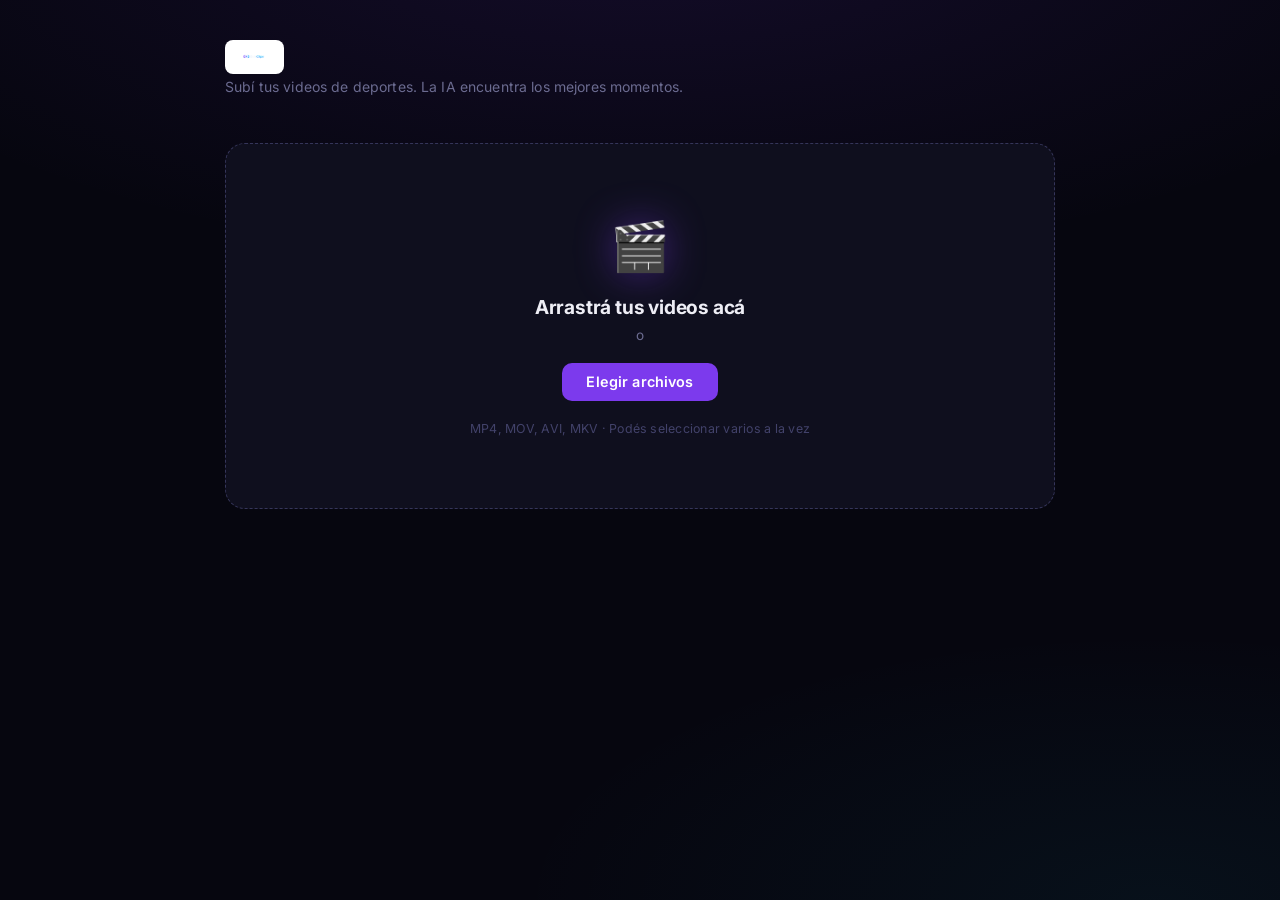
==== frontend/app.html @ ee847ef3 "Add GolaClips logo image across all pages Replace text logo with logo.png in landing, app, login, an" ====
<!DOCTYPE html>
<html lang="es">
<head>
  <meta charset="UTF-8">
  <meta name="viewport" content="width=device-width, initial-scale=1.0">
  <title>GolaClips - Subí tu video</title>
  <link rel="preconnect" href="https://fonts.googleapis.com">
  <link href="https://fonts.googleapis.com/css2?family=Inter:wght@400;500;600;700;800&display=swap" rel="stylesheet">
  <link rel="stylesheet" href="style.css">
</head>
<body>
  <div class="container">
    <header>
      <div class="header-brand">
        <a href="index.html"><img src="assets/logo.png" alt="GolaClips" class="logo-img"></a>
        <p class="tagline">Subí tus videos de deportes. La IA encuentra los mejores momentos.</p>
      </div>
      <div class="header-user hidden" id="header-user">
        <img id="user-avatar" class="user-avatar" src="" alt="" onerror="this.style.display='none'">
        <span id="user-name" class="user-name"></span>
        <button class="btn-logout" onclick="signOut()">Salir</button>
      </div>
    </header>

    <main>
      <div id="upload-area" class="upload-area">
        <div class="upload-icon">🎬</div>
        <p class="upload-text">Arrastrá tus videos acá</p>
        <p class="upload-sub">o</p>
        <button class="btn-primary" id="btn-elegir">Elegir archivos</button>
        <input type="file" id="file-input" accept="video/*" multiple hidden>
        <p class="upload-hint">MP4, MOV, AVI, MKV · Podés seleccionar varios a la vez</p>
      </div>

      <div id="file-list-section" class="hidden">
        <div id="file-list"></div>
      </div>

      <div id="options-area" class="options-area hidden">
        <div class="option-group">
          <label class="option-label">Duración de clips</label>
          <div class="duration-options">
            <label class="duration-opt">
              <input type="radio" name="duration" value="short">
              <div class="duration-opt-content">
                <span class="duration-name">Cortos</span>
                <span class="duration-range">hasta 30 seg</span>
              </div>
            </label>
            <label class="duration-opt">
              <input type="radio" name="duration" value="medium" checked>
              <div class="duration-opt-content">
                <span class="duration-name">Medios <span class="badge-rec">Recomendado</span></span>
                <span class="duration-range">hasta 1 min</span>
              </div>
            </label>
            <label class="duration-opt">
              <input type="radio" name="duration" value="long">
              <div class="duration-opt-content">
                <span class="duration-name">Largos</span>
                <span class="duration-range">hasta 2 min</span>
              </div>
            </label>
          </div>
        </div>

        <div class="option-group option-row">
          <div class="option-half">
            <label class="option-label" for="num-clips">Cantidad de clips</label>
            <select id="num-clips" class="option-select">
              <option value="auto">IA decide (Recomendado)</option>
              <option value="3">3 clips</option>
              <option value="5">5 clips</option>
              <option value="8">8 clips</option>
              <option value="10">10 clips</option>
            </select>
          </div>
        </div>

        <div class="option-group">
          <label class="option-label" for="custom-prompt">
            ¿Qué momentos querés extraer?
            <span class="option-optional">(opcional)</span>
          </label>
          <textarea
            id="custom-prompt"
            class="option-textarea"
            placeholder="Ej: Solo caídas épicas y trucos imposibles..."
            rows="2"
          ></textarea>
        </div>

        <button class="btn-primary btn-analyze" id="btn-analizar">Analizar ⚡</button>
      </div>

      <div id="error-msg" class="error-msg hidden"></div>

      <div id="jobs-section" class="jobs-section hidden"></div>

      <!-- History section -->
      <div id="history-section" class="history-section hidden">
        <div class="history-header">
          <h2 class="history-title">Tus clips anteriores</h2>
        </div>
        <div id="history-list" class="history-list"></div>
      </div>
    </main>
  </div>

  <script src="https://www.gstatic.com/firebasejs/10.12.2/firebase-app-compat.js"></script>
  <script src="https://www.gstatic.com/firebasejs/10.12.2/firebase-auth-compat.js"></script>
  <script src="firebase-config.js"></script>
  <script src="upload.js"></script>
</body>
</html>
---- frontend/style.css ----
*, *::before, *::after {
  box-sizing: border-box;
  margin: 0;
  padding: 0;
}

:root {
  --bg: #06060f;
  --bg-2: #0c0c1a;
  --surface: #0f0f1e;
  --surface-2: #161626;
  --border: #1e1e32;
  --border-hover: #35355a;
  --accent: #7c3aed;
  --accent-2: #22d3ee;
  --accent-hover: #6d28d9;
  --accent-glow: rgba(124, 58, 237, 0.3);
  --accent-glow-soft: rgba(124, 58, 237, 0.1);
  --text: #eeeef5;
  --text-muted: #6b6b90;
  --text-dim: #42426a;
  --success: #10b981;
  --success-glow: rgba(16, 185, 129, 0.15);
  --error: #f43f5e;
  --error-glow: rgba(244, 63, 94, 0.12);
  --gradient: linear-gradient(135deg, var(--accent), var(--accent-2));
}

body {
  background: var(--bg);
  color: var(--text);
  font-family: 'Inter', -apple-system, BlinkMacSystemFont, 'Segoe UI', sans-serif;
  min-height: 100vh;
  display: flex;
  justify-content: center;
  padding: 2.5rem 1rem 4rem;
  background-image:
    radial-gradient(ellipse 70% 40% at 50% -10%, rgba(124, 58, 237, 0.12), transparent),
    radial-gradient(ellipse 50% 30% at 90% 100%, rgba(34, 211, 238, 0.05), transparent);
}

.container {
  width: 100%;
  max-width: 830px;
}

/* ─── Header ──────────────────────────────────────── */

header {
  display: flex;
  align-items: center;
  justify-content: space-between;
  margin-bottom: 3rem;
}

.header-brand {
  display: flex;
  flex-direction: column;
  gap: 0.25rem;
}

header h1 {
  font-size: 1.75rem;
  font-weight: 800;
  letter-spacing: -0.5px;
  background: var(--gradient);
  -webkit-background-clip: text;
  -webkit-text-fill-color: transparent;
  background-clip: text;
}

.logo-img {
  height: 34px;
  width: auto;
  background: #fff;
  border-radius: 8px;
  padding: 4px 10px;
  display: block;
}

.tagline {
  color: var(--text-muted);
  font-size: 0.875rem;
  letter-spacing: 0.01em;
}

/* ─── Upload area ─────────────────────────────────── */

.upload-area {
  border: 1.5px dashed var(--border-hover);
  border-radius: 20px;
  padding: 4.5rem 2rem;
  text-align: center;
  cursor: pointer;
  transition: all 0.25s;
  background: var(--surface);
  position: relative;
  overflow: hidden;
}

.upload-area::before {
  content: '';
  position: absolute;
  inset: 0;
  background: radial-gradient(ellipse 80% 60% at 50% 60%, rgba(124, 58, 237, 0.07), transparent);
  opacity: 0;
  transition: opacity 0.3s;
  pointer-events: none;
}

.upload-area:hover::before,
.upload-area.drag-over::before {
  opacity: 1;
}

.upload-area:hover {
  border-color: var(--accent);
  border-style: solid;
  background: var(--surface-2);
  box-shadow: 0 0 40px var(--accent-glow-soft);
}

.upload-area.drag-over {
  border-color: var(--accent);
  border-style: solid;
  background: var(--surface-2);
  box-shadow: 0 0 50px var(--accent-glow), inset 0 0 40px rgba(124, 58, 237, 0.06);
}

.upload-icon {
  font-size: 3rem;
  margin-bottom: 1.25rem;
  display: block;
  filter: drop-shadow(0 0 20px rgba(124, 58, 237, 0.45));
}

.upload-text {
  font-size: 1.2rem;
  font-weight: 700;
  margin-bottom: 0.5rem;
  letter-spacing: -0.2px;
}

.upload-sub {
  color: var(--text-muted);
  margin-bottom: 1.25rem;
  font-size: 0.85rem;
}

.upload-hint {
  margin-top: 1.25rem;
  font-size: 0.775rem;
  color: var(--text-dim);
  letter-spacing: 0.02em;
}

/* ─── Buttons ─────────────────────────────────────── */

.btn-primary {
  display: inline-block;
  background: var(--accent);
  color: white;
  padding: 0.65rem 1.5rem;
  border-radius: 10px;
  font-weight: 600;
  cursor: pointer;
  border: none;
  text-decoration: none;
  font-size: 0.9rem;
  font-family: inherit;
  transition: all 0.2s;
  letter-spacing: 0.01em;
}

.btn-primary:hover {
  background: var(--accent-hover);
  box-shadow: 0 4px 22px var(--accent-glow), 0 2px 8px rgba(0, 0, 0, 0.3);
  transform: translateY(-1px);
}

.btn-primary:active {
  transform: translateY(0);
}

.btn-secondary {
  display: inline-block;
  background: transparent;
  color: var(--text-muted);
  padding: 0.6rem 1.25rem;
  border-radius: 10px;
  font-weight: 500;
  cursor: pointer;
  border: 1px solid var(--border-hover);
  text-decoration: none;
  font-size: 0.875rem;
  transition: all 0.2s;
}

.btn-secondary:hover {
  border-color: var(--accent);
  color: var(--accent);
  background: var(--accent-glow-soft);
}

/* ─── Progress bars ───────────────────────────────── */

.progress-bar-container {
  background: rgba(255, 255, 255, 0.05);
  border-radius: 99px;
  height: 5px;
  overflow: hidden;
  margin-bottom: 0.65rem;
}

.progress-bar {
  height: 100%;
  background: linear-gradient(90deg, var(--accent), var(--accent-2));
  border-radius: 99px;
  width: 0%;
  transition: width 0.5s ease;
  position: relative;
  overflow: hidden;
}

.progress-bar::after {
  content: '';
  position: absolute;
  top: 0;
  left: -60%;
  width: 40%;
  height: 100%;
  background: linear-gradient(90deg, transparent, rgba(255, 255, 255, 0.45), transparent);
  animation: shimmer 1.8s ease-in-out infinite;
}

@keyframes shimmer {
  0%   { left: -60%; }
  100% { left: 150%; }
}

.progress-text {
  color: var(--text-muted);
  font-size: 0.78rem;
  letter-spacing: 0.01em;
}

/* ─── State panels (clips.html) ───────────────────── */

.state-panel {
  text-align: center;
}

.state-panel h2 {
  font-size: 1.4rem;
  font-weight: 700;
  margin-bottom: 0.5rem;
  letter-spacing: -0.3px;
}

.status-text {
  color: var(--text-muted);
  margin-bottom: 1.75rem;
  font-size: 0.9rem;
}

/* ─── Spinner (dual ring) ─────────────────────────── */

.spinner {
  width: 44px;
  height: 44px;
  position: relative;
  margin: 0 auto 2rem;
}

.spinner::before,
.spinner::after {
  content: '';
  position: absolute;
  border-radius: 50%;
  border: 2.5px solid transparent;
}

.spinner::before {
  inset: 0;
  border-top-color: var(--accent);
  border-right-color: rgba(124, 58, 237, 0.25);
  animation: spin 0.9s cubic-bezier(0.4, 0, 0.6, 1) infinite;
  box-shadow: 0 0 14px var(--accent-glow);
}

.spinner::after {
  inset: 7px;
  border-bottom-color: var(--accent-2);
  border-left-color: rgba(34, 211, 238, 0.25);
  animation: spin 0.65s cubic-bezier(0.4, 0, 0.6, 1) infinite reverse;
}

@keyframes spin {
  to { transform: rotate(360deg); }
}

/* ─── Results header ──────────────────────────────── */

.results-header {
  display: flex;
  align-items: center;
  justify-content: space-between;
  gap: 1rem;
  margin-bottom: 1.75rem;
  text-align: left;
}

.clips-count {
  color: var(--text-muted);
  font-size: 0.85rem;
  margin-top: 0.2rem;
}

/* ─── Clips grid ──────────────────────────────────── */

.clips-grid {
  display: grid;
  grid-template-columns: repeat(auto-fill, minmax(270px, 1fr));
  gap: 1.25rem;
  text-align: left;
}

/* ─── Clip card ───────────────────────────────────── */

.clip-card {
  background: var(--surface);
  border: 1px solid var(--border);
  border-radius: 14px;
  overflow: hidden;
  transition: border-color 0.2s, box-shadow 0.25s, transform 0.2s;
  position: relative;
  animation: fade-in 0.3s ease both;
}

@keyframes fade-in {
  from { opacity: 0; transform: translateY(10px); }
  to   { opacity: 1; transform: translateY(0); }
}

.clip-card:hover {
  border-color: var(--border-hover);
  box-shadow: 0 6px 28px rgba(124, 58, 237, 0.12), 0 2px 8px rgba(0, 0, 0, 0.3);
  transform: translateY(-2px);
}

/* ─── Clip loading state ──────────────────────────── */

@keyframes pulse-glow {
  0%, 100% { box-shadow: 0 0 0 1.5px rgba(124, 58, 237, 0.4), 0 0 18px rgba(124, 58, 237, 0.15); }
  50%       { box-shadow: 0 0 0 2px rgba(124, 58, 237, 0.95), 0 0 32px rgba(124, 58, 237, 0.4); }
}

.clip-card.clip-loading {
  border-color: rgba(124, 58, 237, 0.6) !important;
  transform: translateY(-2px) !important;
  animation: pulse-glow 1.1s ease-in-out infinite !important;
}

.clip-card.clip-loading .clip-video {
  opacity: 0.4;
  filter: brightness(0.65);
}

.clip-extend-overlay {
  position: absolute;
  inset: 0;
  background: rgba(6, 6, 15, 0.7);
  display: flex;
  align-items: center;
  justify-content: center;
  z-index: 20;
  border-radius: 13px;
  backdrop-filter: blur(4px);
  -webkit-backdrop-filter: blur(4px);
}

.clip-extend-spinner {
  width: 32px;
  height: 32px;
  position: relative;
}

.clip-extend-spinner::before,
.clip-extend-spinner::after {
  content: '';
  position: absolute;
  border-radius: 50%;
  border: 2px solid transparent;
}

.clip-extend-spinner::before {
  inset: 0;
  border-top-color: var(--accent);
  border-right-color: rgba(124, 58, 237, 0.2);
  animation: spin 0.75s linear infinite;
  box-shadow: 0 0 10px var(--accent-glow);
}

.clip-extend-spinner::after {
  inset: 6px;
  border-bottom-color: var(--accent-2);
  animation: spin 0.55s linear infinite reverse;
}

/* ─── Clip video & info ───────────────────────────── */

.clip-video {
  width: 100%;
  display: block;
  background: #000;
  max-height: 195px;
  object-fit: cover;
  transition: opacity 0.35s, filter 0.35s;
}

.clip-info {
  padding: 0.9rem 1rem;
  display: flex;
  justify-content: space-between;
  align-items: flex-start;
  gap: 0.75rem;
}

.clip-info-left {
  flex: 1;
  min-width: 0;
}

.clip-label-row {
  display: flex;
  align-items: center;
  gap: 0.5rem;
  margin-bottom: 0.1rem;
}

.clip-label {
  font-weight: 700;
  font-size: 0.875rem;
  letter-spacing: -0.1px;
}

.clip-score {
  font-size: 0.68rem;
  font-weight: 700;
  background: var(--gradient);
  color: white;
  padding: 0.1rem 0.5rem;
  border-radius: 99px;
  letter-spacing: 0.03em;
}

.clip-desc {
  color: var(--text-muted);
  font-size: 0.775rem;
  margin-top: 0.3rem;
  font-style: italic;
  line-height: 1.45;
  display: none;
}

.clip-desc.visible {
  display: block;
}

.btn-ver-mas {
  background: none;
  border: none;
  color: var(--text-dim);
  font-size: 0.7rem;
  font-family: inherit;
  cursor: pointer;
  padding: 0;
  margin-top: 0.2rem;
  text-decoration: underline;
  text-underline-offset: 2px;
  transition: color 0.15s;
}

.btn-ver-mas:hover {
  color: var(--accent);
}

.clip-time {
  color: var(--text-dim);
  font-size: 0.745rem;
  margin-top: 0.3rem;
  font-variant-numeric: tabular-nums;
}

.btn-download {
  display: inline-flex;
  align-items: center;
  gap: 0.35rem;
  background: var(--accent);
  color: white;
  padding: 0.45rem 0.85rem;
  border-radius: 8px;
  font-size: 0.78rem;
  font-weight: 600;
  text-decoration: none;
  transition: all 0.2s;
  flex-shrink: 0;
  box-shadow: 0 2px 10px rgba(124, 58, 237, 0.25);
}

.btn-download:hover {
  background: var(--accent-hover);
  box-shadow: 0 4px 20px var(--accent-glow);
  transform: translateY(-1px);
}

/* ─── Error ───────────────────────────────────────── */

.error-icon {
  font-size: 2.5rem;
  margin-bottom: 1rem;
}

.error-msg {
  background: var(--error-glow);
  border: 1px solid rgba(244, 63, 94, 0.25);
  color: var(--error);
  padding: 0.875rem 1rem;
  border-radius: 10px;
  margin-top: 1rem;
  font-size: 0.875rem;
}

/* ─── Options area ────────────────────────────────── */

.options-area {
  background: var(--surface);
  border: 1px solid var(--border);
  border-radius: 18px;
  padding: 1.75rem 2rem;
  display: flex;
  flex-direction: column;
  gap: 1.5rem;
  margin-top: 1rem;
}

.option-group {
  display: flex;
  flex-direction: column;
  gap: 0.65rem;
}

.option-label {
  font-size: 0.83rem;
  font-weight: 600;
  color: var(--text);
  letter-spacing: 0.02em;
  text-transform: uppercase;
}

.option-optional {
  font-weight: 400;
  color: var(--text-dim);
  font-size: 0.78rem;
  text-transform: none;
  letter-spacing: 0;
}

.duration-options {
  display: flex;
  gap: 0.65rem;
}

.duration-opt {
  flex: 1;
  cursor: pointer;
}

.duration-opt input[type="radio"] {
  display: none;
}

.duration-opt-content {
  display: flex;
  flex-direction: column;
  gap: 0.15rem;
  padding: 0.75rem 0.9rem;
  border: 1.5px solid var(--border-hover);
  border-radius: 12px;
  background: var(--bg-2, #0c0c1a);
  transition: all 0.2s;
}

.duration-opt input[type="radio"]:checked + .duration-opt-content {
  border-color: var(--accent);
  background: rgba(124, 58, 237, 0.08);
  box-shadow: 0 0 0 3px rgba(124, 58, 237, 0.1);
}

.duration-opt:hover .duration-opt-content {
  border-color: var(--border-hover);
  background: var(--surface-2);
}

.duration-name {
  font-size: 0.875rem;
  font-weight: 600;
  display: flex;
  align-items: center;
  gap: 0.4rem;
}

.duration-range {
  font-size: 0.72rem;
  color: var(--text-muted);
}

.badge-rec {
  font-size: 0.58rem;
  font-weight: 700;
  background: var(--gradient);
  color: white;
  padding: 0.1rem 0.45rem;
  border-radius: 99px;
  letter-spacing: 0.04em;
  text-transform: uppercase;
}

.option-row {
  flex-direction: row;
  align-items: flex-end;
  gap: 1rem;
}

.option-half {
  flex: 1;
  display: flex;
  flex-direction: column;
  gap: 0.6rem;
}

.option-select {
  background: var(--bg-2, #0c0c1a);
  border: 1.5px solid var(--border-hover);
  color: var(--text);
  padding: 0.6rem 2.25rem 0.6rem 0.9rem;
  border-radius: 10px;
  font-size: 0.875rem;
  font-family: inherit;
  cursor: pointer;
  width: 100%;
  transition: border-color 0.2s, box-shadow 0.2s;
  appearance: none;
  background-image: url("data:image/svg+xml,%3Csvg xmlns='http://www.w3.org/2000/svg' width='12' height='8' viewBox='0 0 12 8'%3E%3Cpath d='M1 1l5 5 5-5' stroke='%236b6b90' stroke-width='1.5' fill='none' stroke-linecap='round' stroke-linejoin='round'/%3E%3C/svg%3E");
  background-repeat: no-repeat;
  background-position: right 0.9rem center;
}

.option-select:focus {
  outline: none;
  border-color: var(--accent);
  box-shadow: 0 0 0 3px rgba(124, 58, 237, 0.1);
}

.option-textarea {
  background: var(--bg-2, #0c0c1a);
  border: 1.5px solid var(--border-hover);
  color: var(--text);
  padding: 0.65rem 0.9rem;
  border-radius: 10px;
  font-size: 0.875rem;
  font-family: inherit;
  resize: vertical;
  width: 100%;
  transition: border-color 0.2s, box-shadow 0.2s;
  line-height: 1.5;
}

.option-textarea:focus {
  outline: none;
  border-color: var(--accent);
  box-shadow: 0 0 0 3px rgba(124, 58, 237, 0.1);
}

.option-textarea::placeholder {
  color: var(--text-dim);
}

.btn-analyze {
  align-self: flex-end;
  padding: 0.7rem 2rem;
  background: linear-gradient(135deg, var(--accent), #5b21b6);
  font-size: 0.925rem;
  letter-spacing: 0.02em;
}

.btn-analyze:hover {
  background: linear-gradient(135deg, var(--accent-hover), #4c1d95);
}

/* ─── Sort toggle ─────────────────────────────────── */

.sort-toggle {
  display: flex;
  gap: 0.25rem;
  background: rgba(255, 255, 255, 0.04);
  border: 1px solid var(--border);
  border-radius: 10px;
  padding: 3px;
}

.sort-btn {
  background: transparent;
  border: none;
  color: var(--text-muted);
  padding: 0.3rem 0.85rem;
  border-radius: 7px;
  font-size: 0.775rem;
  font-weight: 500;
  font-family: inherit;
  cursor: pointer;
  transition: all 0.18s;
}

.sort-btn.active {
  background: var(--accent);
  color: white;
  box-shadow: 0 2px 10px var(--accent-glow);
}

.sort-btn:not(.active):hover {
  color: var(--text);
  background: rgba(255, 255, 255, 0.06);
}

/* ─── Utility ─────────────────────────────────────── */

.hidden {
  display: none !important;
}

/* ─── File list ───────────────────────────────────── */

.file-list-section {
  margin-bottom: 0.75rem;
}

.file-item {
  display: flex;
  align-items: center;
  gap: 0.75rem;
  padding: 0.6rem 0.9rem;
  background: var(--surface);
  border: 1px solid var(--border);
  border-radius: 10px;
  margin-bottom: 0.45rem;
  transition: border-color 0.15s;
}

.file-item:hover {
  border-color: var(--border-hover);
}

.file-item-name {
  flex: 1;
  font-size: 0.85rem;
  font-weight: 500;
  overflow: hidden;
  text-overflow: ellipsis;
  white-space: nowrap;
}

.file-item-size {
  color: var(--text-muted);
  font-size: 0.775rem;
  white-space: nowrap;
}

.file-item-remove {
  background: none;
  border: none;
  color: var(--text-dim);
  cursor: pointer;
  font-size: 0.8rem;
  padding: 0.15rem 0.35rem;
  line-height: 1;
  border-radius: 5px;
  transition: all 0.15s;
  font-family: inherit;
}

.file-item-remove:hover {
  color: var(--error);
  background: var(--error-glow);
}

/* ─── Jobs section ────────────────────────────────── */

.jobs-section {
  display: flex;
  flex-direction: column;
  gap: 1.5rem;
}

.job-card {
  background: var(--surface);
  border: 1px solid var(--border);
  border-radius: 14px;
  overflow: hidden;
  transition: border-color 0.2s;
}

.job-header {
  display: flex;
  align-items: center;
  justify-content: space-between;
  padding: 0.9rem 1.1rem;
  gap: 0.75rem;
  border-bottom: 1px solid var(--border);
}

.job-filename {
  font-weight: 600;
  font-size: 0.875rem;
  overflow: hidden;
  text-overflow: ellipsis;
  white-space: nowrap;
}

/* Status badge with animated dot */
.job-badge {
  font-size: 0.72rem;
  font-weight: 600;
  color: var(--text-muted);
  white-space: nowrap;
  flex-shrink: 0;
  display: flex;
  align-items: center;
  gap: 0.45rem;
}

.job-badge::before {
  content: '';
  width: 6px;
  height: 6px;
  border-radius: 50%;
  background: var(--accent);
  display: inline-block;
  flex-shrink: 0;
  animation: dot-pulse 1.8s ease-in-out infinite;
}

@keyframes dot-pulse {
  0%, 100% { opacity: 0.4; transform: scale(0.85); }
  50%       { opacity: 1;   transform: scale(1.15); box-shadow: 0 0 8px var(--accent-glow); }
}

.job-badge.done {
  color: var(--success);
}

.job-badge.done::before {
  background: var(--success);
  animation: none;
  box-shadow: 0 0 8px var(--success-glow);
}

.job-badge.error {
  color: var(--error);
}

.job-badge.error::before {
  background: var(--error);
  animation: none;
  box-shadow: 0 0 8px var(--error-glow);
}

.job-progress {
  padding: 0.85rem 1.1rem 1rem;
}

.job-clips {
  border-top: 1px solid var(--border);
  padding: 1.25rem 1rem;
}

.inline-clips-header {
  display: flex;
  justify-content: flex-end;
  margin-bottom: 1rem;
}

/* ─── Extend clip controls ────────────────────────── */

.extend-controls {
  display: flex;
  gap: 5px;
  margin-top: 7px;
}

.btn-extend {
  background: transparent;
  border: 1px solid var(--border-hover);
  color: var(--text-dim);
  border-radius: 6px;
  padding: 3px 10px;
  font-size: 0.7rem;
  font-weight: 500;
  font-family: inherit;
  cursor: pointer;
  transition: all 0.15s;
  line-height: 1.6;
}

.btn-extend:hover:not(:disabled) {
  border-color: var(--accent);
  color: var(--accent);
  background: rgba(124, 58, 237, 0.08);
}

.btn-extend-end:hover:not(:disabled) {
  border-color: var(--success);
  color: var(--success);
  background: var(--success-glow);
}

.btn-extend:disabled {
  opacity: 0.3;
  cursor: not-allowed;
}

/* ─── Login page ──────────────────────────────────── */

.login-page {
  min-height: 100vh;
  display: flex;
  align-items: center;
  justify-content: center;
  padding: 2rem 1rem;
}

.login-card {
  background: var(--surface);
  border: 1px solid var(--border);
  border-radius: 24px;
  padding: 3rem 2.5rem;
  text-align: center;
  max-width: 400px;
  width: 100%;
  box-shadow: 0 0 60px rgba(124, 58, 237, 0.08);
}

.login-logo {
  font-size: 2rem;
  font-weight: 800;
  letter-spacing: -0.5px;
  background: var(--gradient);
  -webkit-background-clip: text;
  -webkit-text-fill-color: transparent;
  background-clip: text;
  margin-bottom: 0.75rem;
}

.login-tagline {
  color: var(--text-muted);
  font-size: 0.9rem;
  line-height: 1.6;
  margin-bottom: 2.25rem;
}

.btn-google {
  display: inline-flex;
  align-items: center;
  justify-content: center;
  gap: 0.65rem;
  background: white;
  color: #1f1f1f;
  border: none;
  border-radius: 12px;
  padding: 0.75rem 1.75rem;
  font-size: 0.925rem;
  font-weight: 600;
  font-family: inherit;
  cursor: pointer;
  transition: all 0.2s;
  width: 100%;
  box-shadow: 0 2px 12px rgba(0,0,0,0.2);
}

.btn-google:hover:not(:disabled) {
  background: #f5f5f5;
  box-shadow: 0 4px 20px rgba(0,0,0,0.25);
  transform: translateY(-1px);
}

.btn-google:disabled {
  opacity: 0.7;
  cursor: not-allowed;
}

.login-error {
  margin-top: 1rem;
  color: var(--error);
  font-size: 0.82rem;
  background: var(--error-glow);
  border: 1px solid rgba(244, 63, 94, 0.2);
  border-radius: 8px;
  padding: 0.6rem 0.85rem;
}

/* ─── Header user info ────────────────────────────── */

.header-user {
  display: flex;
  align-items: center;
  gap: 0.6rem;
  flex-shrink: 0;
}

.user-avatar {
  width: 32px;
  height: 32px;
  border-radius: 50%;
  border: 1.5px solid var(--border-hover);
  object-fit: cover;
  flex-shrink: 0;
}

.user-name {
  font-size: 0.82rem;
  font-weight: 500;
  color: var(--text-muted);
  max-width: 130px;
  overflow: hidden;
  text-overflow: ellipsis;
  white-space: nowrap;
}

.btn-logout {
  background: transparent;
  border: 1px solid var(--border-hover);
  color: var(--text-dim);
  padding: 0.35rem 0.75rem;
  border-radius: 8px;
  font-size: 0.75rem;
  font-weight: 500;
  font-family: inherit;
  cursor: pointer;
  transition: all 0.15s;
  white-space: nowrap;
}

.btn-logout:hover {
  border-color: var(--error);
  color: var(--error);
  background: var(--error-glow);
}

/* ─── History section ─────────────────────────────── */

.history-section {
  margin-top: 3rem;
  padding-top: 2.5rem;
  border-top: 1px solid var(--border);
}

.history-header {
  margin-bottom: 1.25rem;
}

.history-title {
  font-size: 1.1rem;
  font-weight: 700;
  letter-spacing: -0.2px;
}

.history-list {
  display: flex;
  flex-direction: column;
  gap: 0.85rem;
}

.history-card {
  background: var(--surface);
  border: 1px solid var(--border);
  border-radius: 14px;
  overflow: hidden;
  transition: border-color 0.2s;
}

.history-card:hover {
  border-color: var(--border-hover);
}

.history-card-header {
  display: flex;
  align-items: center;
  justify-content: space-between;
  gap: 0.75rem;
  padding: 0.85rem 1.1rem;
}

.history-card-meta {
  display: flex;
  flex-direction: column;
  gap: 0.15rem;
  min-width: 0;
}

.history-filename {
  font-size: 0.875rem;
  font-weight: 600;
  overflow: hidden;
  text-overflow: ellipsis;
  white-space: nowrap;
}

.history-date {
  font-size: 0.72rem;
  color: var(--text-dim);
}

.history-card-right {
  display: flex;
  align-items: center;
  gap: 0.65rem;
  flex-shrink: 0;
}

.history-badge {
  font-size: 0.72rem;
  font-weight: 600;
  color: var(--success);
  background: var(--success-glow);
  border: 1px solid rgba(16, 185, 129, 0.2);
  padding: 0.2rem 0.6rem;
  border-radius: 99px;
  white-space: nowrap;
}

.history-badge.expired {
  color: var(--text-dim);
  background: transparent;
  border-color: var(--border);
}

.history-toggle-btn {
  background: transparent;
  border: 1px solid var(--border-hover);
  color: var(--text-muted);
  padding: 0.3rem 0.75rem;
  border-radius: 8px;
  font-size: 0.75rem;
  font-weight: 500;
  font-family: inherit;
  cursor: pointer;
  transition: all 0.15s;
  white-space: nowrap;
}

.history-toggle-btn:hover {
  border-color: var(--accent);
  color: var(--accent);
  background: var(--accent-glow-soft);
}

.history-clips-grid {
  padding: 1rem;
  border-top: 1px solid var(--border);
  display: grid;
  grid-template-columns: repeat(auto-fill, minmax(240px, 1fr));
  gap: 1rem;
}
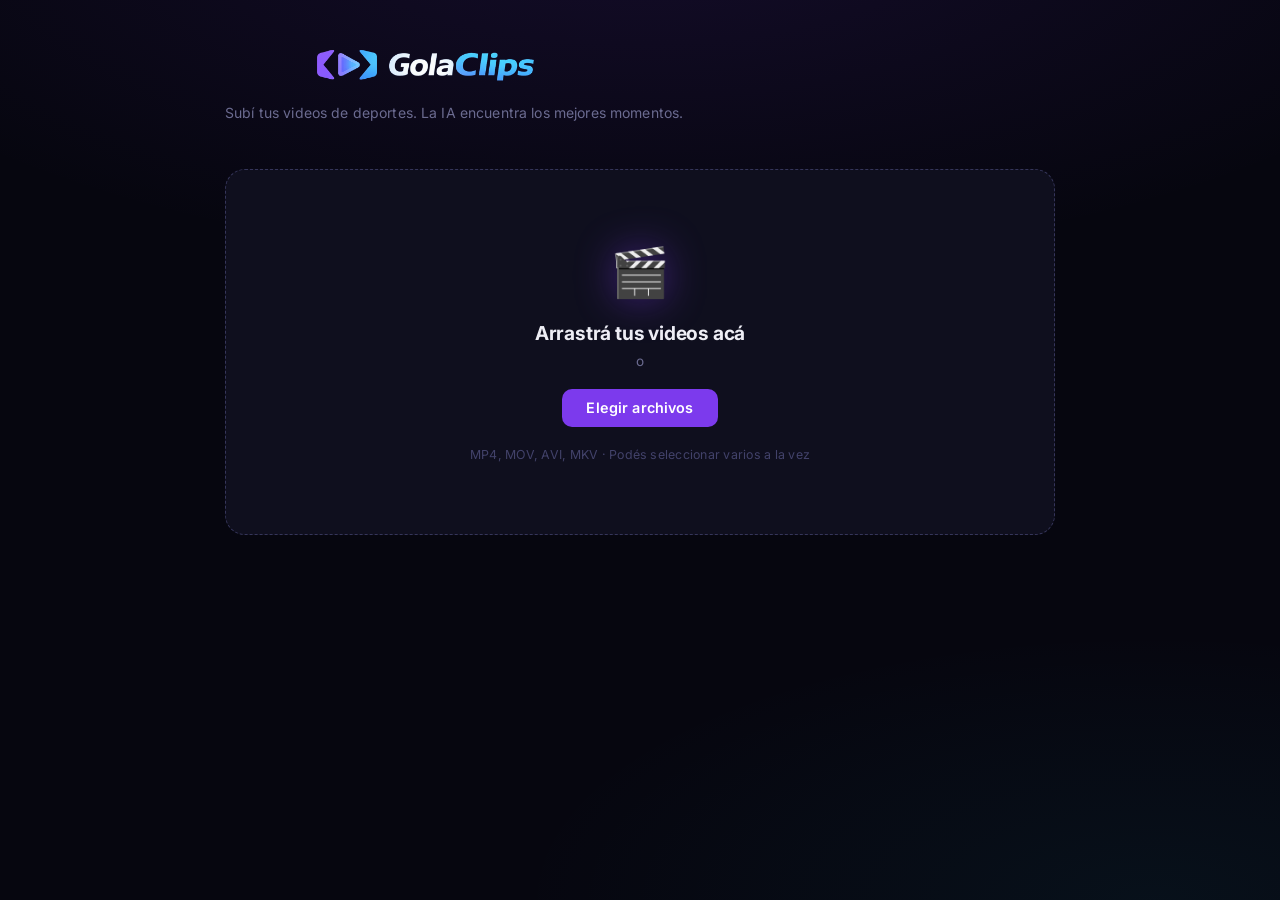
==== commit c783ae87: "Add Stripe payments, credits system, and dashboard - database.py: add credits_seconds + monthly_rese" ====
--- a/frontend/app.html
+++ b/frontend/app.html
@@ -7,6 +7,101 @@
   <link rel="preconnect" href="https://fonts.googleapis.com">
   <link href="https://fonts.googleapis.com/css2?family=Inter:wght@400;500;600;700;800&display=swap" rel="stylesheet">
   <link rel="stylesheet" href="style.css">
+  <style>
+    .header-credits {
+      padding: 0.4rem 0.875rem;
+      background: rgba(124,58,237,0.15);
+      border: 1px solid rgba(124,58,237,0.3);
+      border-radius: 8px;
+      color: #a78bfa;
+      font-size: 0.8rem;
+      font-weight: 700;
+      text-decoration: none;
+      transition: background 0.2s;
+      white-space: nowrap;
+    }
+    .header-credits:hover { background: rgba(124,58,237,0.28); }
+
+    .modal-overlay {
+      position: fixed;
+      inset: 0;
+      background: rgba(0,0,0,0.72);
+      display: flex;
+      align-items: center;
+      justify-content: center;
+      z-index: 1000;
+    }
+    .modal-overlay.hidden { display: none; }
+    .modal-card {
+      background: #18181f;
+      border: 1px solid rgba(255,255,255,0.1);
+      border-radius: 16px;
+      padding: 2rem;
+      max-width: 380px;
+      width: 90%;
+    }
+    .modal-title {
+      font-size: 1.15rem;
+      font-weight: 800;
+      letter-spacing: -0.3px;
+      margin-bottom: 1.25rem;
+    }
+    .quote-row {
+      display: flex;
+      justify-content: space-between;
+      align-items: center;
+      padding: 0.7rem 0;
+      border-bottom: 1px solid rgba(255,255,255,0.07);
+      font-size: 0.875rem;
+    }
+    .quote-row:last-of-type { border-bottom: none; }
+    .quote-lbl { color: rgba(238,238,245,0.55); }
+    .quote-val { font-weight: 700; }
+    .quote-val.insufficient { color: #f43f5e; }
+    .quote-alert {
+      margin-top: 1rem;
+      padding: 0.75rem 1rem;
+      background: rgba(244,63,94,0.1);
+      border: 1px solid rgba(244,63,94,0.3);
+      border-radius: 8px;
+      font-size: 0.8rem;
+      color: #f87171;
+    }
+    .quote-alert a { color: #f87171; font-weight: 600; }
+    .modal-actions {
+      display: flex;
+      gap: 0.75rem;
+      margin-top: 1.5rem;
+      justify-content: flex-end;
+    }
+    .btn-modal-cancel {
+      padding: 0.65rem 1.25rem;
+      border-radius: 9px;
+      border: 1px solid rgba(255,255,255,0.12);
+      background: transparent;
+      color: rgba(238,238,245,0.6);
+      font-size: 0.875rem;
+      font-weight: 600;
+      cursor: pointer;
+      font-family: inherit;
+      transition: background 0.15s;
+    }
+    .btn-modal-cancel:hover { background: rgba(255,255,255,0.06); }
+    .btn-modal-confirm {
+      padding: 0.65rem 1.5rem;
+      border-radius: 9px;
+      background: linear-gradient(135deg, #7c3aed, #22d3ee);
+      color: #fff;
+      font-size: 0.875rem;
+      font-weight: 700;
+      border: none;
+      cursor: pointer;
+      font-family: inherit;
+      transition: opacity 0.2s;
+    }
+    .btn-modal-confirm:hover { opacity: 0.85; }
+    .btn-modal-confirm:disabled { opacity: 0.4; cursor: not-allowed; }
+  </style>
 </head>
 <body>
   <div class="container">
@@ -16,6 +111,7 @@
         <p class="tagline">Subí tus videos de deportes. La IA encuentra los mejores momentos.</p>
       </div>
       <div class="header-user hidden" id="header-user">
+        <a href="dashboard.html" class="header-credits" id="header-credits-link">💳 $<span id="header-credits-usd">...</span></a>
         <img id="user-avatar" class="user-avatar" src="" alt="" onerror="this.style.display='none'">
         <span id="user-name" class="user-name"></span>
         <button class="btn-logout" onclick="signOut()">Salir</button>
@@ -107,6 +203,18 @@
     </main>
   </div>
 
+  <!-- Quote confirmation modal -->
+  <div id="quote-modal" class="modal-overlay hidden">
+    <div class="modal-card">
+      <div class="modal-title">Confirmar análisis</div>
+      <div id="quote-info"></div>
+      <div class="modal-actions">
+        <button class="btn-modal-cancel" onclick="dismissQuoteModal()">Cancelar</button>
+        <button class="btn-modal-confirm" id="btn-confirm-quote" onclick="confirmQuote()">Analizar ⚡</button>
+      </div>
+    </div>
+  </div>
+
   <script src="https://www.gstatic.com/firebasejs/10.12.2/firebase-app-compat.js"></script>
   <script src="https://www.gstatic.com/firebasejs/10.12.2/firebase-auth-compat.js"></script>
   <script src="firebase-config.js"></script>
--- a/frontend/style.css
+++ b/frontend/style.css
@@ -70,12 +70,10 @@
 }
 
 .logo-img {
-  height: 34px;
+  height: 280px;
   width: auto;
-  background: #fff;
-  border-radius: 8px;
-  padding: 4px 10px;
   display: block;
+  margin: -110px 0;
 }
 
 .tagline {
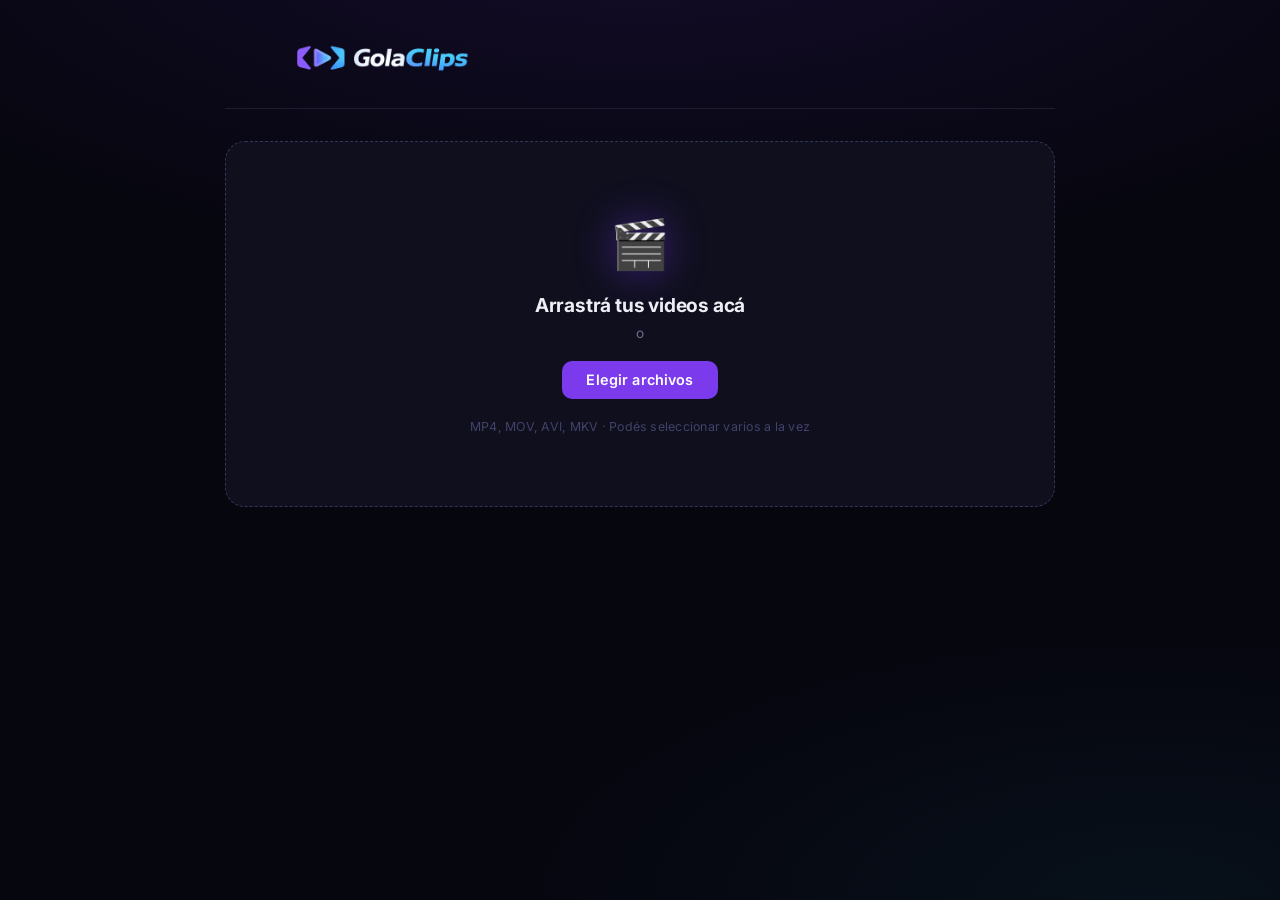
==== commit 0a5e586e: "Redesign app header with user dropdown, credits bar, and plans modal - Replace flat header with prof" ====
--- a/frontend/app.html
+++ b/frontend/app.html
@@ -8,20 +8,291 @@
   <link href="https://fonts.googleapis.com/css2?family=Inter:wght@400;500;600;700;800&display=swap" rel="stylesheet">
   <link rel="stylesheet" href="style.css">
   <style>
-    .header-credits {
-      padding: 0.4rem 0.875rem;
-      background: rgba(124,58,237,0.15);
-      border: 1px solid rgba(124,58,237,0.3);
-      border-radius: 8px;
+
+    /* ── APP HEADER ─────────────────────────────────── */
+    .app-header {
+      display: flex;
+      align-items: center;
+      justify-content: space-between;
+      padding: 0 0 1.5rem 0;
+      margin-bottom: 2rem;
+      border-bottom: 1px solid var(--border);
+    }
+
+    .app-header-logo .logo-img {
+      height: 220px;
+      width: auto;
+      display: block;
+      margin: -88px 0;
+    }
+
+    .app-header-nav {
+      display: flex;
+      align-items: center;
+      gap: 0.75rem;
+    }
+
+    /* Credits pill */
+    .nav-credits {
+      display: flex;
+      align-items: center;
+      gap: 0.45rem;
+      padding: 0.4rem 0.9rem;
+      background: rgba(124,58,237,0.12);
+      border: 1px solid rgba(124,58,237,0.28);
+      border-radius: 99px;
+      font-size: 0.8rem;
+      font-weight: 700;
+      color: #a78bfa;
+      white-space: nowrap;
+      cursor: default;
+    }
+
+    .nav-credits-icon { font-size: 0.85rem; }
+
+    /* Upgrade CTA */
+    .nav-upgrade-btn {
+      padding: 0.42rem 1rem;
+      border-radius: 99px;
+      background: linear-gradient(135deg, #f59e0b, #f97316);
+      color: #1a0a00;
+      font-size: 0.78rem;
+      font-weight: 700;
+      border: none;
+      cursor: pointer;
+      font-family: inherit;
+      transition: opacity 0.2s, transform 0.15s;
+      white-space: nowrap;
+      letter-spacing: 0.01em;
+    }
+    .nav-upgrade-btn:hover { opacity: 0.88; transform: translateY(-1px); }
+
+    /* User menu trigger */
+    .user-menu { position: relative; }
+
+    .user-menu-trigger {
+      display: flex;
+      align-items: center;
+      gap: 0.5rem;
+      padding: 0.35rem 0.75rem 0.35rem 0.4rem;
+      background: var(--surface);
+      border: 1px solid var(--border-hover);
+      border-radius: 99px;
+      cursor: pointer;
+      font-family: inherit;
+      transition: border-color 0.2s, background 0.2s;
+    }
+    .user-menu-trigger:hover {
+      border-color: rgba(124,58,237,0.5);
+      background: var(--surface-2);
+    }
+    .user-menu-trigger .user-avatar {
+      width: 28px;
+      height: 28px;
+      border-radius: 50%;
+      object-fit: cover;
+      flex-shrink: 0;
+    }
+    .user-menu-trigger .user-name-short {
+      font-size: 0.8rem;
+      font-weight: 600;
+      color: var(--text);
+      max-width: 110px;
+      overflow: hidden;
+      text-overflow: ellipsis;
+      white-space: nowrap;
+    }
+    .user-menu-trigger .chevron {
+      width: 14px;
+      height: 14px;
+      stroke: var(--text-muted);
+      flex-shrink: 0;
+      transition: transform 0.2s;
+    }
+    .user-menu.open .chevron { transform: rotate(180deg); }
+
+    /* Dropdown panel */
+    .user-dropdown {
+      position: absolute;
+      top: calc(100% + 10px);
+      right: 0;
+      width: 280px;
+      background: #13131f;
+      border: 1px solid rgba(255,255,255,0.1);
+      border-radius: 18px;
+      box-shadow: 0 20px 60px rgba(0,0,0,0.55), 0 0 0 1px rgba(124,58,237,0.08);
+      z-index: 500;
+      overflow: hidden;
+      animation: dropdown-in 0.18s ease;
+    }
+    @keyframes dropdown-in {
+      from { opacity: 0; transform: translateY(-6px) scale(0.97); }
+      to   { opacity: 1; transform: translateY(0) scale(1); }
+    }
+    .user-dropdown.hidden { display: none; }
+
+    /* Profile section */
+    .dropdown-profile {
+      display: flex;
+      align-items: center;
+      gap: 0.85rem;
+      padding: 1.1rem 1.1rem 1rem;
+    }
+    .dropdown-profile img {
+      width: 42px;
+      height: 42px;
+      border-radius: 50%;
+      object-fit: cover;
+      border: 2px solid rgba(124,58,237,0.35);
+      flex-shrink: 0;
+    }
+    .dropdown-display-name {
+      font-size: 0.875rem;
+      font-weight: 700;
+      color: var(--text);
+      line-height: 1.3;
+    }
+    .dropdown-display-email {
+      font-size: 0.72rem;
+      color: var(--text-muted);
+      margin-top: 0.1rem;
+      overflow: hidden;
+      text-overflow: ellipsis;
+      white-space: nowrap;
+    }
+
+    .dropdown-divider {
+      height: 1px;
+      background: rgba(255,255,255,0.07);
+      margin: 0;
+    }
+
+    /* Credits section */
+    .dropdown-credits-section { padding: 0.9rem 1.1rem; }
+
+    .dropdown-credits-header {
+      display: flex;
+      align-items: center;
+      justify-content: space-between;
+      margin-bottom: 0.55rem;
+    }
+    .dropdown-section-label {
+      font-size: 0.7rem;
+      font-weight: 600;
+      color: var(--text-muted);
+      text-transform: uppercase;
+      letter-spacing: 0.06em;
+    }
+    .dropdown-credits-count {
+      font-size: 0.8rem;
+      font-weight: 700;
+      color: #a78bfa;
+    }
+    .credits-bar-track {
+      height: 5px;
+      background: rgba(255,255,255,0.07);
+      border-radius: 99px;
+      overflow: hidden;
+      margin-bottom: 0.45rem;
+    }
+    .credits-bar-fill {
+      height: 100%;
+      border-radius: 99px;
+      background: linear-gradient(90deg, #7c3aed, #22d3ee);
+      transition: width 0.4s ease;
+    }
+    .credits-bar-fill.low { background: linear-gradient(90deg, #f43f5e, #f97316); }
+    .dropdown-reset-info {
+      font-size: 0.68rem;
+      color: var(--text-dim);
+    }
+
+    /* Plan section */
+    .dropdown-plan-section { padding: 0.9rem 1.1rem; }
+
+    .dropdown-plan-row {
+      display: flex;
+      align-items: center;
+      justify-content: space-between;
+      margin-bottom: 0.6rem;
+    }
+    .plan-badge-dropdown {
+      font-size: 0.68rem;
+      font-weight: 800;
+      padding: 0.2rem 0.6rem;
+      border-radius: 99px;
+      letter-spacing: 0.05em;
+      text-transform: uppercase;
+    }
+    .plan-badge-dropdown.free {
+      background: rgba(255,255,255,0.08);
+      color: var(--text-muted);
+      border: 1px solid rgba(255,255,255,0.1);
+    }
+    .plan-badge-dropdown.pro {
+      background: #f59e0b;
+      color: #1a0800;
+    }
+
+    .dropdown-plan-desc {
+      font-size: 0.72rem;
+      color: var(--text-muted);
+      line-height: 1.4;
+      margin-bottom: 0.75rem;
+    }
+
+    .btn-ver-planes {
+      display: block;
+      width: 100%;
+      padding: 0.55rem 1rem;
+      background: linear-gradient(135deg, rgba(124,58,237,0.2), rgba(34,211,238,0.12));
+      border: 1px solid rgba(124,58,237,0.35);
+      border-radius: 10px;
       color: #a78bfa;
       font-size: 0.8rem;
+      font-weight: 600;
+      font-family: inherit;
+      cursor: pointer;
+      text-align: center;
+      transition: background 0.2s, border-color 0.2s;
+      text-decoration: none;
+    }
+    .btn-ver-planes:hover {
+      background: linear-gradient(135deg, rgba(124,58,237,0.32), rgba(34,211,238,0.2));
+      border-color: rgba(124,58,237,0.6);
+      color: #c4b5fd;
+    }
+    .btn-ver-planes.upgrade {
+      background: linear-gradient(135deg, #f59e0b, #f97316);
+      border-color: transparent;
+      color: #1a0800;
       font-weight: 700;
-      text-decoration: none;
-      transition: background 0.2s;
-      white-space: nowrap;
-    }
-    .header-credits:hover { background: rgba(124,58,237,0.28); }
-
+    }
+    .btn-ver-planes.upgrade:hover { opacity: 0.88; }
+
+    /* Sign out */
+    .dropdown-signout {
+      display: flex;
+      align-items: center;
+      gap: 0.55rem;
+      width: 100%;
+      padding: 0.85rem 1.1rem;
+      background: transparent;
+      border: none;
+      color: var(--text-muted);
+      font-size: 0.8rem;
+      font-weight: 500;
+      font-family: inherit;
+      cursor: pointer;
+      transition: background 0.15s, color 0.15s;
+      text-align: left;
+    }
+    .dropdown-signout:hover {
+      background: var(--error-glow);
+      color: var(--error);
+    }
+
+    /* ── MODAL ──────────────────────────────────────── */
     .modal-overlay {
       position: fixed;
       inset: 0;
@@ -33,15 +304,16 @@
     }
     .modal-overlay.hidden { display: none; }
     .modal-card {
-      background: #18181f;
+      background: #13131f;
       border: 1px solid rgba(255,255,255,0.1);
-      border-radius: 16px;
-      padding: 2rem;
+      border-radius: 18px;
+      padding: 1.75rem 2rem;
       max-width: 380px;
       width: 90%;
+      box-shadow: 0 20px 60px rgba(0,0,0,0.6);
     }
     .modal-title {
-      font-size: 1.15rem;
+      font-size: 1.1rem;
       font-weight: 800;
       letter-spacing: -0.3px;
       margin-bottom: 1.25rem;
@@ -50,24 +322,24 @@
       display: flex;
       justify-content: space-between;
       align-items: center;
-      padding: 0.7rem 0;
-      border-bottom: 1px solid rgba(255,255,255,0.07);
+      padding: 0.65rem 0;
+      border-bottom: 1px solid rgba(255,255,255,0.06);
       font-size: 0.875rem;
     }
     .quote-row:last-of-type { border-bottom: none; }
-    .quote-lbl { color: rgba(238,238,245,0.55); }
+    .quote-lbl { color: rgba(238,238,245,0.5); }
     .quote-val { font-weight: 700; }
     .quote-val.insufficient { color: #f43f5e; }
     .quote-alert {
-      margin-top: 1rem;
-      padding: 0.75rem 1rem;
+      margin-top: 0.875rem;
+      padding: 0.7rem 0.9rem;
       background: rgba(244,63,94,0.1);
-      border: 1px solid rgba(244,63,94,0.3);
+      border: 1px solid rgba(244,63,94,0.25);
       border-radius: 8px;
-      font-size: 0.8rem;
+      font-size: 0.78rem;
       color: #f87171;
-    }
-    .quote-alert a { color: #f87171; font-weight: 600; }
+      line-height: 1.5;
+    }
     .modal-actions {
       display: flex;
       gap: 0.75rem;
@@ -75,20 +347,20 @@
       justify-content: flex-end;
     }
     .btn-modal-cancel {
-      padding: 0.65rem 1.25rem;
+      padding: 0.6rem 1.2rem;
       border-radius: 9px;
-      border: 1px solid rgba(255,255,255,0.12);
+      border: 1px solid rgba(255,255,255,0.1);
       background: transparent;
-      color: rgba(238,238,245,0.6);
+      color: rgba(238,238,245,0.55);
       font-size: 0.875rem;
       font-weight: 600;
       cursor: pointer;
       font-family: inherit;
       transition: background 0.15s;
     }
-    .btn-modal-cancel:hover { background: rgba(255,255,255,0.06); }
+    .btn-modal-cancel:hover { background: rgba(255,255,255,0.05); }
     .btn-modal-confirm {
-      padding: 0.65rem 1.5rem;
+      padding: 0.6rem 1.4rem;
       border-radius: 9px;
       background: linear-gradient(135deg, #7c3aed, #22d3ee);
       color: #fff;
@@ -100,24 +372,192 @@
       transition: opacity 0.2s;
     }
     .btn-modal-confirm:hover { opacity: 0.85; }
-    .btn-modal-confirm:disabled { opacity: 0.4; cursor: not-allowed; }
+    .btn-modal-confirm:disabled { opacity: 0.35; cursor: not-allowed; }
+
+    /* ── PLANES MODAL ───────────────────────────────── */
+    .plans-modal-card {
+      background: #13131f;
+      border: 1px solid rgba(255,255,255,0.1);
+      border-radius: 20px;
+      padding: 2rem;
+      max-width: 520px;
+      width: 94%;
+      box-shadow: 0 20px 60px rgba(0,0,0,0.6);
+    }
+    .plans-modal-title {
+      font-size: 1.25rem;
+      font-weight: 800;
+      letter-spacing: -0.4px;
+      margin-bottom: 0.35rem;
+    }
+    .plans-modal-sub {
+      font-size: 0.82rem;
+      color: var(--text-muted);
+      margin-bottom: 1.5rem;
+    }
+    .plans-grid {
+      display: grid;
+      grid-template-columns: 1fr 1fr;
+      gap: 0.9rem;
+      margin-bottom: 1.5rem;
+    }
+    .plan-card {
+      background: rgba(255,255,255,0.03);
+      border: 1.5px solid rgba(255,255,255,0.08);
+      border-radius: 14px;
+      padding: 1.25rem 1.1rem;
+    }
+    .plan-card.highlighted {
+      border-color: #f59e0b;
+      background: rgba(245,158,11,0.06);
+    }
+    .plan-card-name {
+      font-size: 0.72rem;
+      font-weight: 700;
+      text-transform: uppercase;
+      letter-spacing: 0.07em;
+      color: var(--text-muted);
+      margin-bottom: 0.35rem;
+    }
+    .plan-card.highlighted .plan-card-name { color: #f59e0b; }
+    .plan-card-price {
+      font-size: 1.6rem;
+      font-weight: 800;
+      letter-spacing: -0.5px;
+      margin-bottom: 0.75rem;
+    }
+    .plan-card-price span { font-size: 0.8rem; font-weight: 500; color: var(--text-muted); }
+    .plan-feature {
+      font-size: 0.78rem;
+      color: var(--text-muted);
+      display: flex;
+      align-items: flex-start;
+      gap: 0.45rem;
+      margin-bottom: 0.45rem;
+      line-height: 1.4;
+    }
+    .plan-feature .check { color: var(--success); flex-shrink: 0; }
+    .plan-feature .check-pro { color: #f59e0b; flex-shrink: 0; }
+    .plans-note {
+      font-size: 0.75rem;
+      color: var(--text-dim);
+      text-align: center;
+      line-height: 1.5;
+    }
+    .btn-close-plans {
+      display: block;
+      width: 100%;
+      margin-top: 1.25rem;
+      padding: 0.65rem;
+      border-radius: 10px;
+      border: 1px solid rgba(255,255,255,0.1);
+      background: transparent;
+      color: var(--text-muted);
+      font-size: 0.875rem;
+      font-weight: 600;
+      font-family: inherit;
+      cursor: pointer;
+      transition: background 0.15s;
+    }
+    .btn-close-plans:hover { background: rgba(255,255,255,0.05); }
   </style>
 </head>
 <body>
   <div class="container">
-    <header>
-      <div class="header-brand">
-        <a href="index.html"><img src="assets/logo.png" alt="GolaClips" class="logo-img"></a>
-        <p class="tagline">Subí tus videos de deportes. La IA encuentra los mejores momentos.</p>
-      </div>
-      <div class="header-user hidden" id="header-user">
-        <a href="dashboard.html" class="header-credits" id="header-credits-link">💳 $<span id="header-credits-usd">...</span></a>
-        <img id="user-avatar" class="user-avatar" src="" alt="" onerror="this.style.display='none'">
-        <span id="user-name" class="user-name"></span>
-        <button class="btn-logout" onclick="signOut()">Salir</button>
-      </div>
+
+    <!-- ── HEADER ───────────────────────────────────── -->
+    <header class="app-header">
+      <a href="index.html" class="app-header-logo">
+        <img src="assets/logo.png" alt="GolaClips" class="logo-img">
+      </a>
+
+      <nav class="app-header-nav hidden" id="header-user">
+
+        <!-- Credits pill -->
+        <div class="nav-credits" title="Créditos disponibles este mes">
+          <span class="nav-credits-icon">⚡</span>
+          <span id="header-credits-display">...</span>
+        </div>
+
+        <!-- Upgrade CTA (solo free) -->
+        <button class="nav-upgrade-btn" id="nav-upgrade-btn" style="display:none"
+                onclick="openPlansModal()">
+          Mejorar a Pro ✨
+        </button>
+
+        <!-- User dropdown trigger -->
+        <div class="user-menu" id="user-menu">
+          <button class="user-menu-trigger" onclick="toggleUserMenu()" id="user-menu-trigger"
+                  aria-haspopup="true" aria-expanded="false">
+            <img id="user-avatar" class="user-avatar" src="" alt=""
+                 onerror="this.style.display='none'">
+            <span id="user-name" class="user-name-short"></span>
+            <svg class="chevron" viewBox="0 0 24 24" fill="none"
+                 stroke-width="2.5" stroke-linecap="round" stroke-linejoin="round">
+              <polyline points="6 9 12 15 18 9"></polyline>
+            </svg>
+          </button>
+
+          <!-- Dropdown panel -->
+          <div class="user-dropdown hidden" id="user-dropdown">
+
+            <!-- Profile info -->
+            <div class="dropdown-profile">
+              <img id="dropdown-avatar" src="" alt="" onerror="this.style.display='none'">
+              <div style="min-width:0">
+                <div class="dropdown-display-name" id="dropdown-name"></div>
+                <div class="dropdown-display-email" id="dropdown-email"></div>
+              </div>
+            </div>
+
+            <div class="dropdown-divider"></div>
+
+            <!-- Credits -->
+            <div class="dropdown-credits-section">
+              <div class="dropdown-credits-header">
+                <span class="dropdown-section-label">Créditos este mes</span>
+                <span class="dropdown-credits-count" id="dropdown-credits-count">...</span>
+              </div>
+              <div class="credits-bar-track">
+                <div class="credits-bar-fill" id="credits-bar-fill" style="width:100%"></div>
+              </div>
+              <div class="dropdown-reset-info" id="dropdown-reset-info"></div>
+            </div>
+
+            <div class="dropdown-divider"></div>
+
+            <!-- Plan -->
+            <div class="dropdown-plan-section">
+              <div class="dropdown-plan-row">
+                <span class="dropdown-section-label">Tu plan</span>
+                <span class="plan-badge-dropdown free" id="dropdown-plan-badge">FREE</span>
+              </div>
+              <div class="dropdown-plan-desc" id="dropdown-plan-desc"></div>
+              <button class="btn-ver-planes" id="btn-ver-planes" onclick="openPlansModal(); closeUserMenu()">
+                Ver planes
+              </button>
+            </div>
+
+            <div class="dropdown-divider"></div>
+
+            <!-- Sign out -->
+            <button class="dropdown-signout" onclick="signOut()">
+              <svg width="14" height="14" viewBox="0 0 24 24" fill="none" stroke="currentColor"
+                   stroke-width="2" stroke-linecap="round" stroke-linejoin="round">
+                <path d="M9 21H5a2 2 0 0 1-2-2V5a2 2 0 0 1 2-2h4"/>
+                <polyline points="16 17 21 12 16 7"/>
+                <line x1="21" y1="12" x2="9" y2="12"/>
+              </svg>
+              Cerrar sesión
+            </button>
+
+          </div><!-- /user-dropdown -->
+        </div><!-- /user-menu -->
+
+      </nav>
     </header>
 
+    <!-- ── MAIN ─────────────────────────────────────── -->
     <main>
       <div id="upload-area" class="upload-area">
         <div class="upload-icon">🎬</div>
@@ -190,10 +630,9 @@
       </div>
 
       <div id="error-msg" class="error-msg hidden"></div>
-
       <div id="jobs-section" class="jobs-section hidden"></div>
 
-      <!-- History section -->
+      <!-- History -->
       <div id="history-section" class="history-section hidden">
         <div class="history-header">
           <h2 class="history-title">Tus clips anteriores</h2>
@@ -203,7 +642,7 @@
     </main>
   </div>
 
-  <!-- Quote confirmation modal -->
+  <!-- ── QUOTE MODAL ───────────────────────────────── -->
   <div id="quote-modal" class="modal-overlay hidden">
     <div class="modal-card">
       <div class="modal-title">Confirmar análisis</div>
@@ -215,6 +654,43 @@
     </div>
   </div>
 
+  <!-- ── PLANES MODAL ──────────────────────────────── -->
+  <div id="plans-modal" class="modal-overlay hidden" onclick="closePlansModalOutside(event)">
+    <div class="plans-modal-card">
+      <div class="plans-modal-title">Planes de GolaClips</div>
+      <div class="plans-modal-sub">Elegí el plan que mejor se adapta a vos</div>
+
+      <div class="plans-grid">
+        <!-- Free -->
+        <div class="plan-card">
+          <div class="plan-card-name">Free</div>
+          <div class="plan-card-price">$0 <span>/ mes</span></div>
+          <div class="plan-feature"><span class="check">✓</span> 30 créditos / mes</div>
+          <div class="plan-feature"><span class="check">✓</span> 1 crédito = 1 minuto de video</div>
+          <div class="plan-feature"><span class="check">✓</span> Clips se guardan 3 días</div>
+          <div class="plan-feature" style="color:var(--text-dim)"><span style="color:var(--text-dim)">✗</span> Marca de agua en clips</div>
+        </div>
+
+        <!-- Pro -->
+        <div class="plan-card highlighted">
+          <div class="plan-card-name">Pro</div>
+          <div class="plan-card-price">$12 <span>/ mes</span></div>
+          <div class="plan-feature"><span class="check-pro">✓</span> 200 créditos / mes</div>
+          <div class="plan-feature"><span class="check-pro">✓</span> 1 crédito = 1 minuto de video</div>
+          <div class="plan-feature"><span class="check-pro">✓</span> Clips se guardan 30 días</div>
+          <div class="plan-feature"><span class="check-pro">✓</span> Sin marca de agua</div>
+        </div>
+      </div>
+
+      <div class="plans-note">
+        Los créditos se resetean el 1° de cada mes y no se acumulan.<br>
+        Para activar Pro, contactanos por email.
+      </div>
+
+      <button class="btn-close-plans" onclick="closePlansModal()">Cerrar</button>
+    </div>
+  </div>
+
   <script src="https://www.gstatic.com/firebasejs/10.12.2/firebase-app-compat.js"></script>
   <script src="https://www.gstatic.com/firebasejs/10.12.2/firebase-auth-compat.js"></script>
   <script src="firebase-config.js"></script>
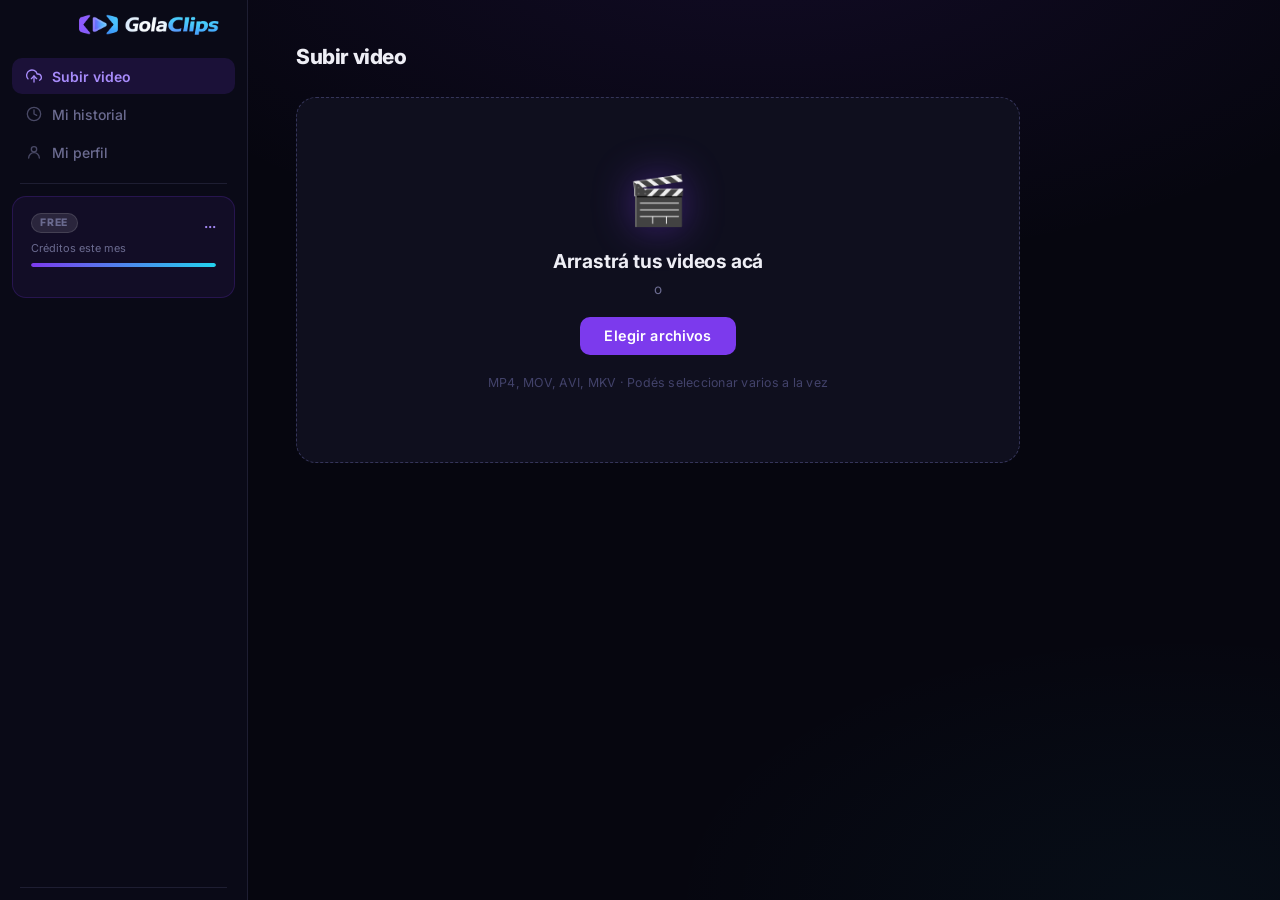
==== commit 6ba86c52: "Add Stripe Customer Portal for subscription management Pro users can now manage their subscription (" ====
--- a/frontend/app.html
+++ b/frontend/app.html
@@ -3,296 +3,286 @@
 <head>
   <meta charset="UTF-8">
   <meta name="viewport" content="width=device-width, initial-scale=1.0">
-  <title>GolaClips - Subí tu video</title>
+  <title>GolaClips</title>
   <link rel="preconnect" href="https://fonts.googleapis.com">
   <link href="https://fonts.googleapis.com/css2?family=Inter:wght@400;500;600;700;800&display=swap" rel="stylesheet">
   <link rel="stylesheet" href="style.css">
   <style>
 
-    /* ── APP HEADER ─────────────────────────────────── */
-    .app-header {
+    /* ── RESET GLOBAL BODY FOR SIDEBAR LAYOUT ───────── */
+    body {
+      padding: 0 !important;
+      display: flex !important;
+      flex-direction: row !important;
+      justify-content: flex-start !important;
+      align-items: stretch !important;
+      background-image: none !important;
+      min-height: 100vh;
+    }
+
+    /* ── SIDEBAR ─────────────────────────────────────── */
+    .sidebar {
+      width: 248px;
+      min-height: 100vh;
+      flex-shrink: 0;
+      background: #0a0a17;
+      border-right: 1px solid var(--border);
+      display: flex;
+      flex-direction: column;
+      position: fixed;
+      top: 0; left: 0;
+      bottom: 0;
+      z-index: 200;
+      overflow-y: auto;
+    }
+
+    /* Logo */
+    .sidebar-logo {
+      padding: 0.5rem 1.25rem 0;
+      flex-shrink: 0;
+    }
+    .sidebar-logo img {
+      height: 180px;
+      width: auto;
+      display: block;
+      margin: -70px 0 -60px;
+    }
+
+    /* Nav links */
+    .sidebar-nav {
+      padding: 0 0.75rem;
+      display: flex;
+      flex-direction: column;
+      gap: 2px;
+      flex-shrink: 0;
+    }
+    .sidebar-nav-item {
+      display: flex;
+      align-items: center;
+      gap: 0.65rem;
+      padding: 0.6rem 0.85rem;
+      border-radius: 10px;
+      color: var(--text-muted);
+      text-decoration: none;
+      font-size: 0.875rem;
+      font-weight: 500;
+      transition: background 0.15s, color 0.15s;
+      cursor: pointer;
+      border: none;
+      background: transparent;
+      font-family: inherit;
+      width: 100%;
+      text-align: left;
+    }
+    .sidebar-nav-item svg { flex-shrink: 0; opacity: 0.65; transition: opacity 0.15s; }
+    .sidebar-nav-item:hover { background: rgba(255,255,255,0.06); color: var(--text); }
+    .sidebar-nav-item:hover svg { opacity: 1; }
+    .sidebar-nav-item.active {
+      background: rgba(124,58,237,0.15);
+      color: #a78bfa;
+      font-weight: 600;
+    }
+    .sidebar-nav-item.active svg { opacity: 1; }
+
+    /* Divider */
+    .sidebar-divider {
+      height: 1px;
+      background: var(--border);
+      margin: 0.75rem 1.25rem;
+      flex-shrink: 0;
+    }
+
+    /* Credits widget */
+    .sidebar-credits {
+      padding: 0 0.75rem;
+      flex-shrink: 0;
+    }
+    .sidebar-credits-card {
+      background: rgba(124,58,237,0.07);
+      border: 1px solid rgba(124,58,237,0.2);
+      border-radius: 14px;
+      padding: 1rem 1.1rem;
+    }
+    .sidebar-credits-top {
       display: flex;
       align-items: center;
       justify-content: space-between;
-      padding: 0 0 1.5rem 0;
-      margin-bottom: 2rem;
-      border-bottom: 1px solid var(--border);
-    }
-
-    .app-header-logo .logo-img {
-      height: 220px;
-      width: auto;
+      margin-bottom: 0.5rem;
+    }
+    .sidebar-plan-badge {
+      font-size: 0.65rem;
+      font-weight: 800;
+      padding: 0.18rem 0.55rem;
+      border-radius: 99px;
+      letter-spacing: 0.06em;
+      text-transform: uppercase;
+    }
+    .sidebar-plan-badge.free {
+      background: rgba(255,255,255,0.1);
+      color: var(--text-muted);
+      border: 1px solid rgba(255,255,255,0.12);
+    }
+    .sidebar-plan-badge.pro {
+      background: #f59e0b;
+      color: #1a0800;
+    }
+    .sidebar-credits-count {
+      font-size: 0.82rem;
+      font-weight: 700;
+      color: #a78bfa;
+    }
+    .sidebar-credits-label {
+      font-size: 0.68rem;
+      color: var(--text-muted);
+      margin-bottom: 0.5rem;
+    }
+    .sidebar-bar-track {
+      height: 4px;
+      background: rgba(255,255,255,0.08);
+      border-radius: 99px;
+      overflow: hidden;
+      margin-bottom: 0.45rem;
+    }
+    .sidebar-bar-fill {
+      height: 100%;
+      border-radius: 99px;
+      background: linear-gradient(90deg, #7c3aed, #22d3ee);
+      transition: width 0.5s ease;
+    }
+    .sidebar-bar-fill.low { background: linear-gradient(90deg, #f43f5e, #f97316); }
+    .sidebar-credits-reset {
+      font-size: 0.66rem;
+      color: var(--text-dim);
+      margin-bottom: 0.85rem;
+    }
+    .btn-sidebar-upgrade {
       display: block;
-      margin: -88px 0;
-    }
-
-    .app-header-nav {
-      display: flex;
-      align-items: center;
-      gap: 0.75rem;
-    }
-
-    /* Credits pill */
-    .nav-credits {
-      display: flex;
-      align-items: center;
-      gap: 0.45rem;
-      padding: 0.4rem 0.9rem;
-      background: rgba(124,58,237,0.12);
-      border: 1px solid rgba(124,58,237,0.28);
-      border-radius: 99px;
+      width: 100%;
+      padding: 0.6rem 0.75rem;
+      background: linear-gradient(135deg, #f59e0b, #f97316);
+      border: none;
+      border-radius: 9px;
+      color: #1a0800;
       font-size: 0.8rem;
       font-weight: 700;
-      color: #a78bfa;
-      white-space: nowrap;
-      cursor: default;
-    }
-
-    .nav-credits-icon { font-size: 0.85rem; }
-
-    /* Upgrade CTA */
-    .nav-upgrade-btn {
-      padding: 0.42rem 1rem;
-      border-radius: 99px;
-      background: linear-gradient(135deg, #f59e0b, #f97316);
-      color: #1a0a00;
-      font-size: 0.78rem;
-      font-weight: 700;
-      border: none;
+      font-family: inherit;
       cursor: pointer;
-      font-family: inherit;
       transition: opacity 0.2s, transform 0.15s;
-      white-space: nowrap;
-      letter-spacing: 0.01em;
-    }
-    .nav-upgrade-btn:hover { opacity: 0.88; transform: translateY(-1px); }
-
-    /* User menu trigger */
-    .user-menu { position: relative; }
-
-    .user-menu-trigger {
+      text-align: center;
+    }
+    .btn-sidebar-upgrade:hover { opacity: 0.88; transform: translateY(-1px); }
+
+    /* Spacer pushes user to bottom */
+    .sidebar-spacer { flex: 1; }
+
+    /* User profile */
+    .sidebar-user {
+      padding: 0.75rem;
+      flex-shrink: 0;
+    }
+    .sidebar-user-card {
+      background: rgba(255,255,255,0.04);
+      border: 1px solid var(--border);
+      border-radius: 12px;
+      padding: 0.85rem 0.9rem;
+    }
+    .sidebar-user-row {
       display: flex;
       align-items: center;
-      gap: 0.5rem;
-      padding: 0.35rem 0.75rem 0.35rem 0.4rem;
-      background: var(--surface);
-      border: 1px solid var(--border-hover);
-      border-radius: 99px;
-      cursor: pointer;
-      font-family: inherit;
-      transition: border-color 0.2s, background 0.2s;
-    }
-    .user-menu-trigger:hover {
-      border-color: rgba(124,58,237,0.5);
-      background: var(--surface-2);
-    }
-    .user-menu-trigger .user-avatar {
-      width: 28px;
-      height: 28px;
+      gap: 0.6rem;
+      margin-bottom: 0.75rem;
+    }
+    .sidebar-avatar {
+      width: 36px;
+      height: 36px;
       border-radius: 50%;
       object-fit: cover;
+      border: 1.5px solid rgba(124,58,237,0.4);
       flex-shrink: 0;
     }
-    .user-menu-trigger .user-name-short {
-      font-size: 0.8rem;
-      font-weight: 600;
+    .sidebar-user-text { min-width: 0; }
+    .sidebar-user-name {
+      font-size: 0.82rem;
+      font-weight: 700;
       color: var(--text);
-      max-width: 110px;
       overflow: hidden;
       text-overflow: ellipsis;
       white-space: nowrap;
     }
-    .user-menu-trigger .chevron {
-      width: 14px;
-      height: 14px;
-      stroke: var(--text-muted);
-      flex-shrink: 0;
-      transition: transform 0.2s;
-    }
-    .user-menu.open .chevron { transform: rotate(180deg); }
-
-    /* Dropdown panel */
-    .user-dropdown {
-      position: absolute;
-      top: calc(100% + 10px);
-      right: 0;
-      width: 280px;
-      background: #13131f;
-      border: 1px solid rgba(255,255,255,0.1);
-      border-radius: 18px;
-      box-shadow: 0 20px 60px rgba(0,0,0,0.55), 0 0 0 1px rgba(124,58,237,0.08);
-      z-index: 500;
-      overflow: hidden;
-      animation: dropdown-in 0.18s ease;
-    }
-    @keyframes dropdown-in {
-      from { opacity: 0; transform: translateY(-6px) scale(0.97); }
-      to   { opacity: 1; transform: translateY(0) scale(1); }
-    }
-    .user-dropdown.hidden { display: none; }
-
-    /* Profile section */
-    .dropdown-profile {
-      display: flex;
-      align-items: center;
-      gap: 0.85rem;
-      padding: 1.1rem 1.1rem 1rem;
-    }
-    .dropdown-profile img {
-      width: 42px;
-      height: 42px;
-      border-radius: 50%;
-      object-fit: cover;
-      border: 2px solid rgba(124,58,237,0.35);
-      flex-shrink: 0;
-    }
-    .dropdown-display-name {
-      font-size: 0.875rem;
-      font-weight: 700;
-      color: var(--text);
-      line-height: 1.3;
-    }
-    .dropdown-display-email {
-      font-size: 0.72rem;
-      color: var(--text-muted);
-      margin-top: 0.1rem;
+    .sidebar-user-email {
+      font-size: 0.67rem;
+      color: var(--text-dim);
       overflow: hidden;
       text-overflow: ellipsis;
       white-space: nowrap;
     }
-
-    .dropdown-divider {
-      height: 1px;
-      background: rgba(255,255,255,0.07);
-      margin: 0;
-    }
-
-    /* Credits section */
-    .dropdown-credits-section { padding: 0.9rem 1.1rem; }
-
-    .dropdown-credits-header {
+    .btn-sidebar-logout {
       display: flex;
       align-items: center;
-      justify-content: space-between;
-      margin-bottom: 0.55rem;
-    }
-    .dropdown-section-label {
-      font-size: 0.7rem;
-      font-weight: 600;
+      gap: 0.5rem;
+      width: 100%;
+      padding: 0.5rem 0.6rem;
+      background: transparent;
+      border: 1px solid rgba(255,255,255,0.08);
+      border-radius: 8px;
       color: var(--text-muted);
-      text-transform: uppercase;
-      letter-spacing: 0.06em;
-    }
-    .dropdown-credits-count {
-      font-size: 0.8rem;
-      font-weight: 700;
-      color: #a78bfa;
-    }
-    .credits-bar-track {
-      height: 5px;
-      background: rgba(255,255,255,0.07);
-      border-radius: 99px;
-      overflow: hidden;
-      margin-bottom: 0.45rem;
-    }
-    .credits-bar-fill {
-      height: 100%;
-      border-radius: 99px;
-      background: linear-gradient(90deg, #7c3aed, #22d3ee);
-      transition: width 0.4s ease;
-    }
-    .credits-bar-fill.low { background: linear-gradient(90deg, #f43f5e, #f97316); }
-    .dropdown-reset-info {
-      font-size: 0.68rem;
-      color: var(--text-dim);
-    }
-
-    /* Plan section */
-    .dropdown-plan-section { padding: 0.9rem 1.1rem; }
-
-    .dropdown-plan-row {
-      display: flex;
-      align-items: center;
-      justify-content: space-between;
-      margin-bottom: 0.6rem;
-    }
-    .plan-badge-dropdown {
-      font-size: 0.68rem;
-      font-weight: 800;
-      padding: 0.2rem 0.6rem;
-      border-radius: 99px;
-      letter-spacing: 0.05em;
-      text-transform: uppercase;
-    }
-    .plan-badge-dropdown.free {
-      background: rgba(255,255,255,0.08);
-      color: var(--text-muted);
-      border: 1px solid rgba(255,255,255,0.1);
-    }
-    .plan-badge-dropdown.pro {
-      background: #f59e0b;
-      color: #1a0800;
-    }
-
-    .dropdown-plan-desc {
-      font-size: 0.72rem;
-      color: var(--text-muted);
-      line-height: 1.4;
-      margin-bottom: 0.75rem;
-    }
-
-    .btn-ver-planes {
-      display: block;
-      width: 100%;
-      padding: 0.55rem 1rem;
-      background: linear-gradient(135deg, rgba(124,58,237,0.2), rgba(34,211,238,0.12));
-      border: 1px solid rgba(124,58,237,0.35);
-      border-radius: 10px;
-      color: #a78bfa;
-      font-size: 0.8rem;
-      font-weight: 600;
-      font-family: inherit;
-      cursor: pointer;
-      text-align: center;
-      transition: background 0.2s, border-color 0.2s;
-      text-decoration: none;
-    }
-    .btn-ver-planes:hover {
-      background: linear-gradient(135deg, rgba(124,58,237,0.32), rgba(34,211,238,0.2));
-      border-color: rgba(124,58,237,0.6);
-      color: #c4b5fd;
-    }
-    .btn-ver-planes.upgrade {
-      background: linear-gradient(135deg, #f59e0b, #f97316);
-      border-color: transparent;
-      color: #1a0800;
-      font-weight: 700;
-    }
-    .btn-ver-planes.upgrade:hover { opacity: 0.88; }
-
-    /* Sign out */
-    .dropdown-signout {
-      display: flex;
-      align-items: center;
-      gap: 0.55rem;
-      width: 100%;
-      padding: 0.85rem 1.1rem;
-      background: transparent;
-      border: none;
-      color: var(--text-muted);
-      font-size: 0.8rem;
+      font-size: 0.78rem;
       font-weight: 500;
       font-family: inherit;
       cursor: pointer;
-      transition: background 0.15s, color 0.15s;
-      text-align: left;
-    }
-    .dropdown-signout:hover {
+      transition: background 0.15s, color 0.15s, border-color 0.15s;
+    }
+    .btn-sidebar-logout:hover {
       background: var(--error-glow);
       color: var(--error);
-    }
-
-    /* ── MODAL ──────────────────────────────────────── */
+      border-color: rgba(244,63,94,0.3);
+    }
+
+    /* ── MAIN CONTENT ────────────────────────────────── */
+    .app-content {
+      margin-left: 248px;
+      flex: 1;
+      min-height: 100vh;
+      background:
+        radial-gradient(ellipse 70% 40% at 50% -10%, rgba(124,58,237,0.1), transparent),
+        radial-gradient(ellipse 50% 30% at 90% 100%, rgba(34,211,238,0.04), transparent),
+        var(--bg);
+    }
+    .content-inner {
+      max-width: 820px;
+      padding: 2.75rem 3rem 5rem;
+    }
+    .content-title {
+      font-size: 1.3rem;
+      font-weight: 800;
+      letter-spacing: -0.4px;
+      margin-bottom: 1.75rem;
+    }
+
+    /* Success/cancel toast */
+    .upgrade-toast {
+      display: flex;
+      align-items: center;
+      gap: 0.75rem;
+      padding: 0.9rem 1.1rem;
+      border-radius: 12px;
+      font-size: 0.875rem;
+      font-weight: 600;
+      margin-bottom: 1.5rem;
+      animation: fade-in 0.35s ease;
+    }
+    .upgrade-toast.success {
+      background: rgba(16,185,129,0.12);
+      border: 1px solid rgba(16,185,129,0.3);
+      color: #34d399;
+    }
+    .upgrade-toast.cancelled {
+      background: rgba(255,255,255,0.05);
+      border: 1px solid var(--border);
+      color: var(--text-muted);
+    }
+
+    /* ── MODALS ──────────────────────────────────────── */
     .modal-overlay {
       position: fixed;
       inset: 0;
@@ -374,13 +364,13 @@
     .btn-modal-confirm:hover { opacity: 0.85; }
     .btn-modal-confirm:disabled { opacity: 0.35; cursor: not-allowed; }
 
-    /* ── PLANES MODAL ───────────────────────────────── */
+    /* Plans modal */
     .plans-modal-card {
       background: #13131f;
       border: 1px solid rgba(255,255,255,0.1);
       border-radius: 20px;
       padding: 2rem;
-      max-width: 520px;
+      max-width: 500px;
       width: 94%;
       box-shadow: 0 20px 60px rgba(0,0,0,0.6);
     }
@@ -395,254 +385,373 @@
       color: var(--text-muted);
       margin-bottom: 1.5rem;
     }
-    .plans-grid {
-      display: grid;
-      grid-template-columns: 1fr 1fr;
-      gap: 0.9rem;
-      margin-bottom: 1.5rem;
-    }
+    .plans-grid { display: grid; grid-template-columns: 1fr 1fr; gap: 0.9rem; margin-bottom: 1.25rem; }
     .plan-card {
       background: rgba(255,255,255,0.03);
       border: 1.5px solid rgba(255,255,255,0.08);
       border-radius: 14px;
       padding: 1.25rem 1.1rem;
     }
-    .plan-card.highlighted {
-      border-color: #f59e0b;
-      background: rgba(245,158,11,0.06);
-    }
+    .plan-card.highlighted { border-color: #f59e0b; background: rgba(245,158,11,0.06); }
     .plan-card-name {
-      font-size: 0.72rem;
-      font-weight: 700;
-      text-transform: uppercase;
-      letter-spacing: 0.07em;
-      color: var(--text-muted);
-      margin-bottom: 0.35rem;
+      font-size: 0.7rem; font-weight: 700; text-transform: uppercase;
+      letter-spacing: 0.07em; color: var(--text-muted); margin-bottom: 0.35rem;
     }
     .plan-card.highlighted .plan-card-name { color: #f59e0b; }
     .plan-card-price {
-      font-size: 1.6rem;
+      font-size: 1.55rem; font-weight: 800; letter-spacing: -0.5px; margin-bottom: 0.85rem;
+    }
+    .plan-card-price span { font-size: 0.78rem; font-weight: 500; color: var(--text-muted); }
+    .plan-feature {
+      font-size: 0.78rem; color: var(--text-muted); display: flex;
+      align-items: flex-start; gap: 0.4rem; margin-bottom: 0.45rem; line-height: 1.4;
+    }
+    .ck { color: var(--success); flex-shrink: 0; }
+    .ck-pro { color: #f59e0b; flex-shrink: 0; }
+    .ck-no { color: var(--text-dim); flex-shrink: 0; }
+    .btn-subscribe-modal {
+      display: block; width: 100%; padding: 0.75rem;
+      background: linear-gradient(135deg, #f59e0b, #f97316);
+      border: none; border-radius: 11px; color: #1a0800;
+      font-size: 0.9rem; font-weight: 700; font-family: inherit;
+      cursor: pointer; margin-bottom: 0.75rem;
+      transition: opacity 0.2s, transform 0.15s;
+    }
+    .btn-subscribe-modal:hover { opacity: 0.88; transform: translateY(-1px); }
+    .btn-subscribe-modal:disabled { opacity: 0.5; cursor: not-allowed; transform: none; }
+    .plans-billing-warn {
+      display: none;
+      font-size: 0.78rem;
+      color: #fbbf24;
+      background: rgba(245, 158, 11, 0.1);
+      border: 1px solid rgba(245, 158, 11, 0.35);
+      border-radius: 10px;
+      padding: 0.75rem 0.9rem;
+      line-height: 1.45;
+      margin-bottom: 1rem;
+    }
+    .plans-billing-warn.visible { display: block; }
+    .plans-note { font-size: 0.72rem; color: var(--text-dim); text-align: center; line-height: 1.5; margin-bottom: 1rem; }
+    .btn-close-plans {
+      display: block; width: 100%; padding: 0.6rem;
+      border-radius: 10px; border: 1px solid rgba(255,255,255,0.1);
+      background: transparent; color: var(--text-muted);
+      font-size: 0.85rem; font-weight: 600; font-family: inherit; cursor: pointer;
+      transition: background 0.15s;
+    }
+    .btn-close-plans:hover { background: rgba(255,255,255,0.05); }
+
+    /* Profile section */
+    .profile-grid {
+      display: grid;
+      grid-template-columns: 1.2fr 1fr;
+      gap: 1rem;
+    }
+    .profile-card {
+      background: rgba(255,255,255,0.03);
+      border: 1px solid var(--border);
+      border-radius: 14px;
+      padding: 1.1rem 1.2rem;
+    }
+    .profile-title {
+      font-size: 0.78rem;
+      letter-spacing: 0.06em;
+      text-transform: uppercase;
+      color: var(--text-muted);
+      margin-bottom: 0.85rem;
+      font-weight: 700;
+    }
+    .profile-user-row {
+      display: flex;
+      align-items: center;
+      gap: 0.8rem;
+    }
+    .profile-avatar {
+      width: 44px;
+      height: 44px;
+      border-radius: 50%;
+      object-fit: cover;
+      border: 1px solid rgba(124,58,237,0.45);
+      flex-shrink: 0;
+    }
+    .profile-name {
+      font-size: 0.95rem;
+      font-weight: 700;
+      margin-bottom: 0.15rem;
+    }
+    .profile-email {
+      font-size: 0.8rem;
+      color: var(--text-muted);
+    }
+    .profile-plan-line {
+      font-size: 0.86rem;
+      margin-bottom: 0.45rem;
+      color: var(--text-muted);
+    }
+    .profile-plan-line strong {
+      color: var(--text);
+      font-weight: 700;
+    }
+    .profile-credits-strong {
+      font-size: 1.3rem;
       font-weight: 800;
-      letter-spacing: -0.5px;
-      margin-bottom: 0.75rem;
-    }
-    .plan-card-price span { font-size: 0.8rem; font-weight: 500; color: var(--text-muted); }
-    .plan-feature {
-      font-size: 0.78rem;
-      color: var(--text-muted);
-      display: flex;
-      align-items: flex-start;
-      gap: 0.45rem;
-      margin-bottom: 0.45rem;
-      line-height: 1.4;
-    }
-    .plan-feature .check { color: var(--success); flex-shrink: 0; }
-    .plan-feature .check-pro { color: #f59e0b; flex-shrink: 0; }
-    .plans-note {
-      font-size: 0.75rem;
+      letter-spacing: -0.4px;
+      margin-bottom: 0.3rem;
+    }
+    .profile-reset {
+      font-size: 0.74rem;
       color: var(--text-dim);
-      text-align: center;
-      line-height: 1.5;
-    }
-    .btn-close-plans {
-      display: block;
+      margin-bottom: 0.9rem;
+    }
+    .profile-upgrade {
       width: 100%;
-      margin-top: 1.25rem;
-      padding: 0.65rem;
-      border-radius: 10px;
-      border: 1px solid rgba(255,255,255,0.1);
-      background: transparent;
-      color: var(--text-muted);
-      font-size: 0.875rem;
-      font-weight: 600;
+      padding: 0.65rem 0.85rem;
+      border-radius: 9px;
+      border: none;
       font-family: inherit;
+      font-weight: 700;
+      font-size: 0.82rem;
       cursor: pointer;
-      transition: background 0.15s;
-    }
-    .btn-close-plans:hover { background: rgba(255,255,255,0.05); }
+      background: linear-gradient(135deg, #f59e0b, #f97316);
+      color: #1a0800;
+    }
+    .profile-upgrade[disabled] {
+      cursor: default;
+      opacity: 0.6;
+    }
+    .btn-billing-portal {
+      width: 100%;
+      padding: 0.65rem 0.85rem;
+      border-radius: 9px;
+      border: 1px solid rgba(245,158,11,0.35);
+      background: rgba(245,158,11,0.08);
+      color: #f59e0b;
+      font-family: inherit;
+      font-weight: 700;
+      font-size: 0.82rem;
+      cursor: pointer;
+      transition: background 0.15s, border-color 0.15s;
+      display: none;
+    }
+    .btn-billing-portal:hover { background: rgba(245,158,11,0.15); border-color: rgba(245,158,11,0.55); }
+    .btn-billing-portal:disabled { opacity: 0.5; cursor: not-allowed; }
+
+    @media (max-width: 980px) {
+      .profile-grid { grid-template-columns: 1fr; }
+    }
   </style>
 </head>
 <body>
-  <div class="container">
-
-    <!-- ── HEADER ───────────────────────────────────── -->
-    <header class="app-header">
-      <a href="index.html" class="app-header-logo">
-        <img src="assets/logo.png" alt="GolaClips" class="logo-img">
-      </a>
-
-      <nav class="app-header-nav hidden" id="header-user">
-
-        <!-- Credits pill -->
-        <div class="nav-credits" title="Créditos disponibles este mes">
-          <span class="nav-credits-icon">⚡</span>
-          <span id="header-credits-display">...</span>
-        </div>
-
-        <!-- Upgrade CTA (solo free) -->
-        <button class="nav-upgrade-btn" id="nav-upgrade-btn" style="display:none"
-                onclick="openPlansModal()">
-          Mejorar a Pro ✨
+
+  <!-- ── SIDEBAR ─────────────────────────────────────── -->
+  <aside class="sidebar" id="sidebar">
+
+    <!-- Logo -->
+    <div class="sidebar-logo">
+      <a href="index.html"><img src="assets/logo.png" alt="GolaClips"></a>
+    </div>
+
+    <!-- Nav -->
+    <nav class="sidebar-nav">
+      <button class="sidebar-nav-item active" id="nav-upload" onclick="showSection('upload')">
+        <svg width="16" height="16" viewBox="0 0 24 24" fill="none" stroke="currentColor"
+             stroke-width="2" stroke-linecap="round" stroke-linejoin="round">
+          <polyline points="16 16 12 12 8 16"/>
+          <line x1="12" y1="12" x2="12" y2="21"/>
+          <path d="M20.39 18.39A5 5 0 0 0 18 9h-1.26A8 8 0 1 0 3 16.3"/>
+        </svg>
+        Subir video
+      </button>
+      <button class="sidebar-nav-item" id="nav-history" onclick="showSection('history')">
+        <svg width="16" height="16" viewBox="0 0 24 24" fill="none" stroke="currentColor"
+             stroke-width="2" stroke-linecap="round" stroke-linejoin="round">
+          <circle cx="12" cy="12" r="10"/>
+          <polyline points="12 6 12 12 16 14"/>
+        </svg>
+        Mi historial
+      </button>
+      <button class="sidebar-nav-item" id="nav-profile" onclick="showSection('profile')">
+        <svg width="16" height="16" viewBox="0 0 24 24" fill="none" stroke="currentColor"
+             stroke-width="2" stroke-linecap="round" stroke-linejoin="round">
+          <path d="M20 21a8 8 0 0 0-16 0"/>
+          <circle cx="12" cy="8" r="4"/>
+        </svg>
+        Mi perfil
+      </button>
+    </nav>
+
+    <div class="sidebar-divider"></div>
+
+    <!-- Credits widget -->
+    <div class="sidebar-credits">
+      <div class="sidebar-credits-card">
+        <div class="sidebar-credits-top">
+          <span class="sidebar-plan-badge free" id="sidebar-plan-badge">FREE</span>
+          <span class="sidebar-credits-count" id="sidebar-credits-count">...</span>
+        </div>
+        <div class="sidebar-credits-label">Créditos este mes</div>
+        <div class="sidebar-bar-track">
+          <div class="sidebar-bar-fill" id="sidebar-bar-fill" style="width:100%"></div>
+        </div>
+        <div class="sidebar-credits-reset" id="sidebar-credits-reset"></div>
+        <button class="btn-sidebar-upgrade" id="btn-sidebar-upgrade"
+                onclick="openPlansModal()" style="display:none">
+          ✨ Mejorar a Pro — $12/mes
         </button>
-
-        <!-- User dropdown trigger -->
-        <div class="user-menu" id="user-menu">
-          <button class="user-menu-trigger" onclick="toggleUserMenu()" id="user-menu-trigger"
-                  aria-haspopup="true" aria-expanded="false">
-            <img id="user-avatar" class="user-avatar" src="" alt=""
-                 onerror="this.style.display='none'">
-            <span id="user-name" class="user-name-short"></span>
-            <svg class="chevron" viewBox="0 0 24 24" fill="none"
-                 stroke-width="2.5" stroke-linecap="round" stroke-linejoin="round">
-              <polyline points="6 9 12 15 18 9"></polyline>
-            </svg>
-          </button>
-
-          <!-- Dropdown panel -->
-          <div class="user-dropdown hidden" id="user-dropdown">
-
-            <!-- Profile info -->
-            <div class="dropdown-profile">
-              <img id="dropdown-avatar" src="" alt="" onerror="this.style.display='none'">
-              <div style="min-width:0">
-                <div class="dropdown-display-name" id="dropdown-name"></div>
-                <div class="dropdown-display-email" id="dropdown-email"></div>
+      </div>
+    </div>
+
+    <div class="sidebar-spacer"></div>
+
+    <div class="sidebar-divider"></div>
+
+    <!-- User profile -->
+    <div class="sidebar-user" id="sidebar-user" style="display:none">
+      <div class="sidebar-user-card">
+        <div class="sidebar-user-row">
+          <img class="sidebar-avatar" id="sidebar-avatar" src="" alt=""
+               onerror="this.style.display='none'">
+          <div class="sidebar-user-text">
+            <div class="sidebar-user-name" id="sidebar-user-name"></div>
+            <div class="sidebar-user-email" id="sidebar-user-email"></div>
+          </div>
+        </div>
+        <button class="btn-sidebar-logout" onclick="signOut()">
+          <svg width="13" height="13" viewBox="0 0 24 24" fill="none" stroke="currentColor"
+               stroke-width="2" stroke-linecap="round" stroke-linejoin="round">
+            <path d="M9 21H5a2 2 0 0 1-2-2V5a2 2 0 0 1 2-2h4"/>
+            <polyline points="16 17 21 12 16 7"/>
+            <line x1="21" y1="12" x2="9" y2="12"/>
+          </svg>
+          Cerrar sesión
+        </button>
+      </div>
+    </div>
+
+  </aside>
+
+  <!-- ── MAIN CONTENT ───────────────────────────────── -->
+  <div class="app-content">
+    <div class="content-inner">
+
+      <!-- Upgrade toast -->
+      <div id="upgrade-toast" style="display:none"></div>
+
+      <!-- Upload section -->
+      <div id="section-upload">
+        <div class="content-title">Subir video</div>
+
+        <div id="upload-area" class="upload-area">
+          <div class="upload-icon">🎬</div>
+          <p class="upload-text">Arrastrá tus videos acá</p>
+          <p class="upload-sub">o</p>
+          <button class="btn-primary" id="btn-elegir">Elegir archivos</button>
+          <input type="file" id="file-input" accept="video/*" multiple hidden>
+          <p class="upload-hint">MP4, MOV, AVI, MKV · Podés seleccionar varios a la vez</p>
+        </div>
+
+        <div id="file-list-section" class="hidden">
+          <div id="file-list"></div>
+        </div>
+
+        <div id="options-area" class="options-area hidden">
+          <div class="option-group">
+            <label class="option-label">Duración de clips</label>
+            <div class="duration-options">
+              <label class="duration-opt">
+                <input type="radio" name="duration" value="short">
+                <div class="duration-opt-content">
+                  <span class="duration-name">Cortos</span>
+                  <span class="duration-range">hasta 30 seg</span>
+                </div>
+              </label>
+              <label class="duration-opt">
+                <input type="radio" name="duration" value="medium" checked>
+                <div class="duration-opt-content">
+                  <span class="duration-name">Medios <span class="badge-rec">Recomendado</span></span>
+                  <span class="duration-range">hasta 1 min</span>
+                </div>
+              </label>
+              <label class="duration-opt">
+                <input type="radio" name="duration" value="long">
+                <div class="duration-opt-content">
+                  <span class="duration-name">Largos</span>
+                  <span class="duration-range">hasta 2 min</span>
+                </div>
+              </label>
+            </div>
+          </div>
+
+          <div class="option-group option-row">
+            <div class="option-half">
+              <label class="option-label" for="num-clips">Cantidad de clips</label>
+              <select id="num-clips" class="option-select">
+                <option value="auto">IA decide (Recomendado)</option>
+                <option value="3">3 clips</option>
+                <option value="5">5 clips</option>
+                <option value="8">8 clips</option>
+                <option value="10">10 clips</option>
+              </select>
+            </div>
+          </div>
+
+          <div class="option-group">
+            <label class="option-label" for="custom-prompt">
+              ¿Qué momentos querés extraer?
+              <span class="option-optional">(opcional)</span>
+            </label>
+            <textarea
+              id="custom-prompt" class="option-textarea"
+              placeholder="Ej: Solo caídas épicas y trucos imposibles..."
+              rows="2"
+            ></textarea>
+          </div>
+
+          <button class="btn-primary btn-analyze" id="btn-analizar">Analizar ⚡</button>
+        </div>
+
+        <div id="error-msg" class="error-msg hidden"></div>
+        <div id="jobs-section" class="jobs-section hidden"></div>
+      </div>
+
+      <!-- History section -->
+      <div id="section-history" style="display:none">
+        <div class="content-title">Mi historial</div>
+        <div id="history-list" class="history-list"></div>
+        <div id="history-empty" style="color:var(--text-muted);font-size:0.9rem;display:none">
+          Todavía no procesaste ningún video.
+        </div>
+      </div>
+
+      <!-- Profile section -->
+      <div id="section-profile" style="display:none">
+        <div class="content-title">Mi perfil</div>
+        <div class="profile-grid">
+          <div class="profile-card">
+            <div class="profile-title">Cuenta</div>
+            <div class="profile-user-row">
+              <img class="profile-avatar" id="profile-avatar" src="" alt="" onerror="this.style.display='none'">
+              <div>
+                <div class="profile-name" id="profile-name">-</div>
+                <div class="profile-email" id="profile-email">-</div>
               </div>
             </div>
-
-            <div class="dropdown-divider"></div>
-
-            <!-- Credits -->
-            <div class="dropdown-credits-section">
-              <div class="dropdown-credits-header">
-                <span class="dropdown-section-label">Créditos este mes</span>
-                <span class="dropdown-credits-count" id="dropdown-credits-count">...</span>
-              </div>
-              <div class="credits-bar-track">
-                <div class="credits-bar-fill" id="credits-bar-fill" style="width:100%"></div>
-              </div>
-              <div class="dropdown-reset-info" id="dropdown-reset-info"></div>
-            </div>
-
-            <div class="dropdown-divider"></div>
-
-            <!-- Plan -->
-            <div class="dropdown-plan-section">
-              <div class="dropdown-plan-row">
-                <span class="dropdown-section-label">Tu plan</span>
-                <span class="plan-badge-dropdown free" id="dropdown-plan-badge">FREE</span>
-              </div>
-              <div class="dropdown-plan-desc" id="dropdown-plan-desc"></div>
-              <button class="btn-ver-planes" id="btn-ver-planes" onclick="openPlansModal(); closeUserMenu()">
-                Ver planes
-              </button>
-            </div>
-
-            <div class="dropdown-divider"></div>
-
-            <!-- Sign out -->
-            <button class="dropdown-signout" onclick="signOut()">
-              <svg width="14" height="14" viewBox="0 0 24 24" fill="none" stroke="currentColor"
-                   stroke-width="2" stroke-linecap="round" stroke-linejoin="round">
-                <path d="M9 21H5a2 2 0 0 1-2-2V5a2 2 0 0 1 2-2h4"/>
-                <polyline points="16 17 21 12 16 7"/>
-                <line x1="21" y1="12" x2="9" y2="12"/>
-              </svg>
-              Cerrar sesión
-            </button>
-
-          </div><!-- /user-dropdown -->
-        </div><!-- /user-menu -->
-
-      </nav>
-    </header>
-
-    <!-- ── MAIN ─────────────────────────────────────── -->
-    <main>
-      <div id="upload-area" class="upload-area">
-        <div class="upload-icon">🎬</div>
-        <p class="upload-text">Arrastrá tus videos acá</p>
-        <p class="upload-sub">o</p>
-        <button class="btn-primary" id="btn-elegir">Elegir archivos</button>
-        <input type="file" id="file-input" accept="video/*" multiple hidden>
-        <p class="upload-hint">MP4, MOV, AVI, MKV · Podés seleccionar varios a la vez</p>
+          </div>
+          <div class="profile-card">
+            <div class="profile-title">Plan y créditos</div>
+            <div class="profile-plan-line">Plan actual: <strong id="profile-plan">FREE</strong></div>
+            <div class="profile-credits-strong" id="profile-credits">0/30 créditos</div>
+            <div class="profile-reset" id="profile-reset">-</div>
+            <button class="profile-upgrade" id="profile-upgrade-btn" onclick="openPlansModal()">✨ Mejorar a Pro — $12/mes</button>
+            <button class="btn-billing-portal" id="btn-billing-portal" onclick="openBillingPortal()">⚙ Gestionar facturación</button>
+          </div>
+        </div>
       </div>
 
-      <div id="file-list-section" class="hidden">
-        <div id="file-list"></div>
-      </div>
-
-      <div id="options-area" class="options-area hidden">
-        <div class="option-group">
-          <label class="option-label">Duración de clips</label>
-          <div class="duration-options">
-            <label class="duration-opt">
-              <input type="radio" name="duration" value="short">
-              <div class="duration-opt-content">
-                <span class="duration-name">Cortos</span>
-                <span class="duration-range">hasta 30 seg</span>
-              </div>
-            </label>
-            <label class="duration-opt">
-              <input type="radio" name="duration" value="medium" checked>
-              <div class="duration-opt-content">
-                <span class="duration-name">Medios <span class="badge-rec">Recomendado</span></span>
-                <span class="duration-range">hasta 1 min</span>
-              </div>
-            </label>
-            <label class="duration-opt">
-              <input type="radio" name="duration" value="long">
-              <div class="duration-opt-content">
-                <span class="duration-name">Largos</span>
-                <span class="duration-range">hasta 2 min</span>
-              </div>
-            </label>
-          </div>
-        </div>
-
-        <div class="option-group option-row">
-          <div class="option-half">
-            <label class="option-label" for="num-clips">Cantidad de clips</label>
-            <select id="num-clips" class="option-select">
-              <option value="auto">IA decide (Recomendado)</option>
-              <option value="3">3 clips</option>
-              <option value="5">5 clips</option>
-              <option value="8">8 clips</option>
-              <option value="10">10 clips</option>
-            </select>
-          </div>
-        </div>
-
-        <div class="option-group">
-          <label class="option-label" for="custom-prompt">
-            ¿Qué momentos querés extraer?
-            <span class="option-optional">(opcional)</span>
-          </label>
-          <textarea
-            id="custom-prompt"
-            class="option-textarea"
-            placeholder="Ej: Solo caídas épicas y trucos imposibles..."
-            rows="2"
-          ></textarea>
-        </div>
-
-        <button class="btn-primary btn-analyze" id="btn-analizar">Analizar ⚡</button>
-      </div>
-
-      <div id="error-msg" class="error-msg hidden"></div>
-      <div id="jobs-section" class="jobs-section hidden"></div>
-
-      <!-- History -->
-      <div id="history-section" class="history-section hidden">
-        <div class="history-header">
-          <h2 class="history-title">Tus clips anteriores</h2>
-        </div>
-        <div id="history-list" class="history-list"></div>
-      </div>
-    </main>
+    </div>
   </div>
 
-  <!-- ── QUOTE MODAL ───────────────────────────────── -->
+  <!-- ── QUOTE MODAL ────────────────────────────────── -->
   <div id="quote-modal" class="modal-overlay hidden">
     <div class="modal-card">
       <div class="modal-title">Confirmar análisis</div>
@@ -654,39 +763,42 @@
     </div>
   </div>
 
-  <!-- ── PLANES MODAL ──────────────────────────────── -->
+  <!-- ── PLANES MODAL ───────────────────────────────── -->
   <div id="plans-modal" class="modal-overlay hidden" onclick="closePlansModalOutside(event)">
     <div class="plans-modal-card">
       <div class="plans-modal-title">Planes de GolaClips</div>
-      <div class="plans-modal-sub">Elegí el plan que mejor se adapta a vos</div>
+      <div class="plans-modal-sub">Elegí el plan que mejor se adapta a lo que necesitás</div>
 
       <div class="plans-grid">
-        <!-- Free -->
         <div class="plan-card">
           <div class="plan-card-name">Free</div>
           <div class="plan-card-price">$0 <span>/ mes</span></div>
-          <div class="plan-feature"><span class="check">✓</span> 30 créditos / mes</div>
-          <div class="plan-feature"><span class="check">✓</span> 1 crédito = 1 minuto de video</div>
-          <div class="plan-feature"><span class="check">✓</span> Clips se guardan 3 días</div>
-          <div class="plan-feature" style="color:var(--text-dim)"><span style="color:var(--text-dim)">✗</span> Marca de agua en clips</div>
-        </div>
-
-        <!-- Pro -->
+          <div class="plan-feature"><span class="ck">✓</span> 30 créditos / mes</div>
+          <div class="plan-feature"><span class="ck">✓</span> 1 crédito = 1 min de video</div>
+          <div class="plan-feature"><span class="ck">✓</span> Clips guardados 3 días</div>
+          <div class="plan-feature" style="color:var(--text-dim)">
+            <span class="ck-no">✗</span> Marca de agua en clips
+          </div>
+        </div>
         <div class="plan-card highlighted">
           <div class="plan-card-name">Pro</div>
           <div class="plan-card-price">$12 <span>/ mes</span></div>
-          <div class="plan-feature"><span class="check-pro">✓</span> 200 créditos / mes</div>
-          <div class="plan-feature"><span class="check-pro">✓</span> 1 crédito = 1 minuto de video</div>
-          <div class="plan-feature"><span class="check-pro">✓</span> Clips se guardan 30 días</div>
-          <div class="plan-feature"><span class="check-pro">✓</span> Sin marca de agua</div>
+          <div class="plan-feature"><span class="ck-pro">✓</span> 200 créditos / mes</div>
+          <div class="plan-feature"><span class="ck-pro">✓</span> 1 crédito = 1 min de video</div>
+          <div class="plan-feature"><span class="ck-pro">✓</span> Clips guardados 30 días</div>
+          <div class="plan-feature"><span class="ck-pro">✓</span> Sin marca de agua</div>
         </div>
       </div>
 
+      <div id="plans-billing-warn" class="plans-billing-warn" role="alert"></div>
+
+      <button class="btn-subscribe-modal" id="btn-subscribe-modal" onclick="subscribeToPro()">
+        Suscribirme a Pro — $12/mes
+      </button>
       <div class="plans-note">
         Los créditos se resetean el 1° de cada mes y no se acumulan.<br>
-        Para activar Pro, contactanos por email.
+        Cancelá cuando quieras desde tu cuenta de Stripe.
       </div>
-
       <button class="btn-close-plans" onclick="closePlansModal()">Cerrar</button>
     </div>
   </div>
